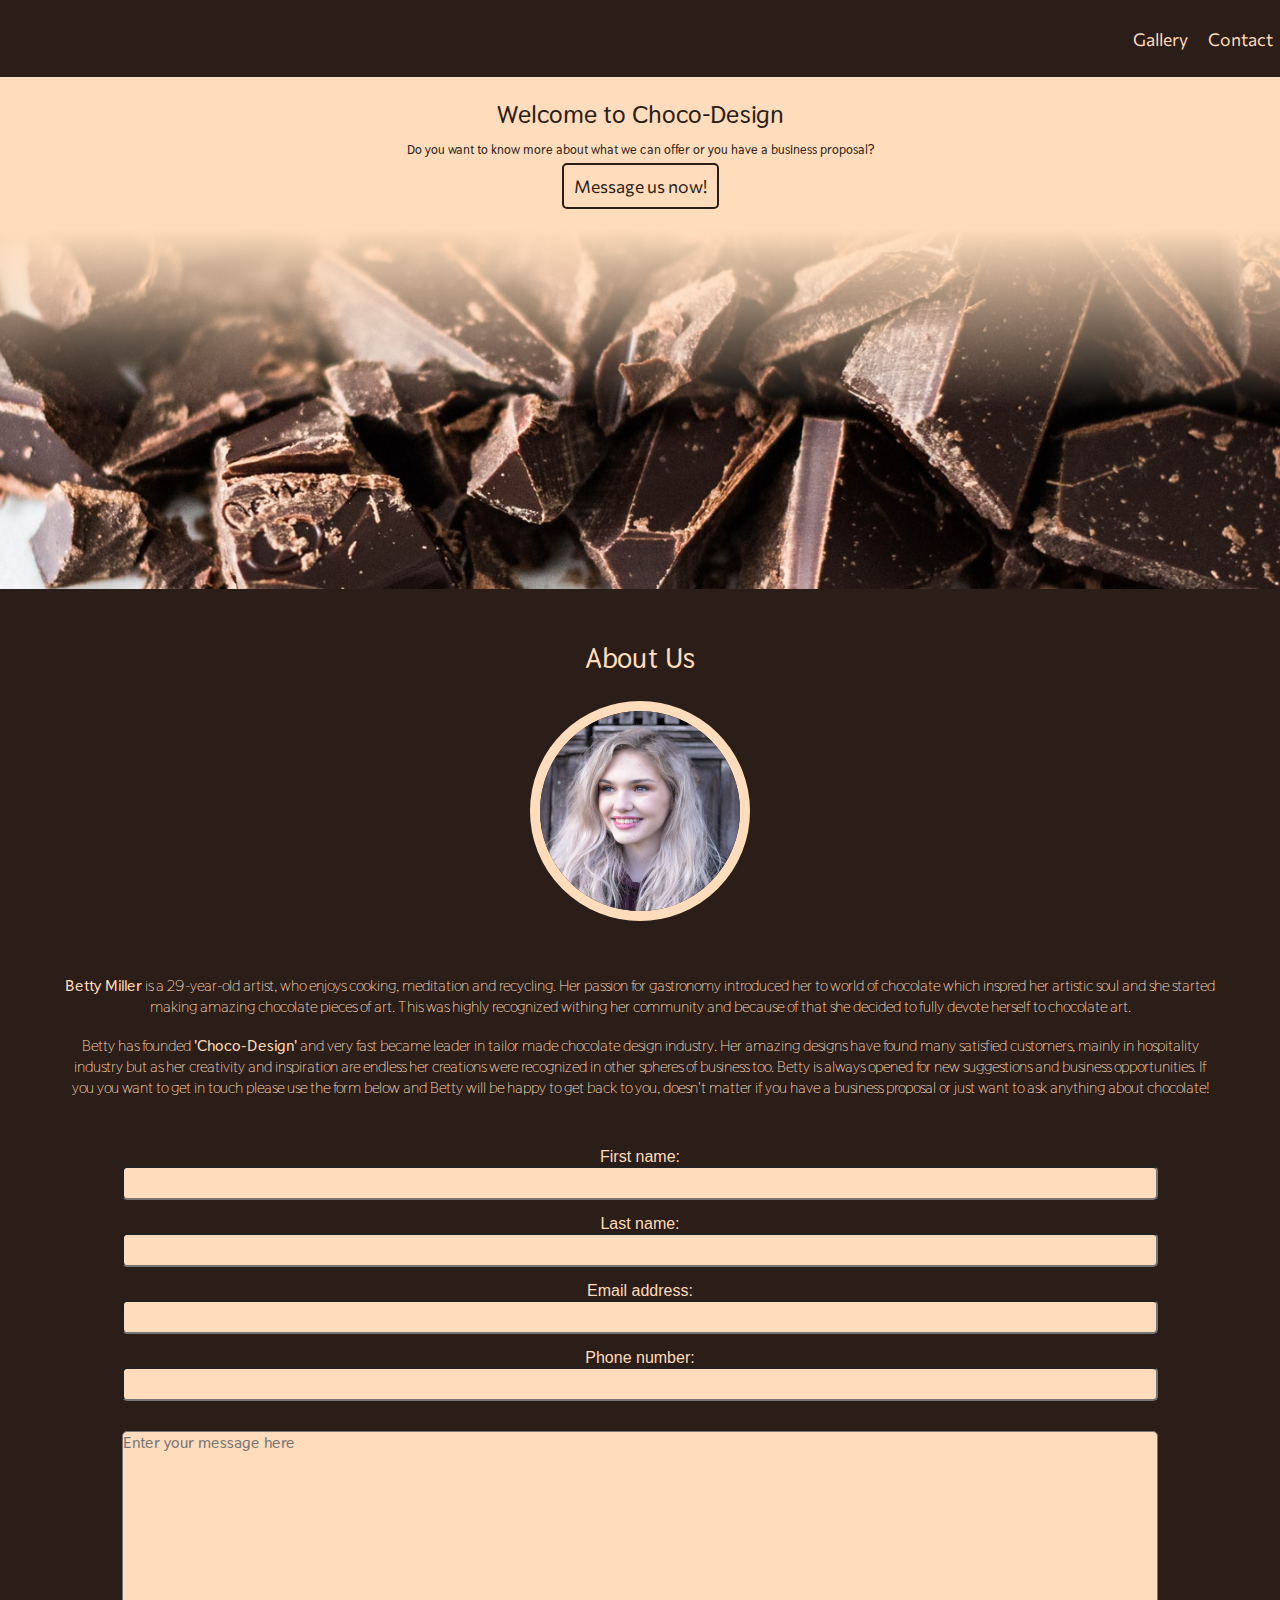
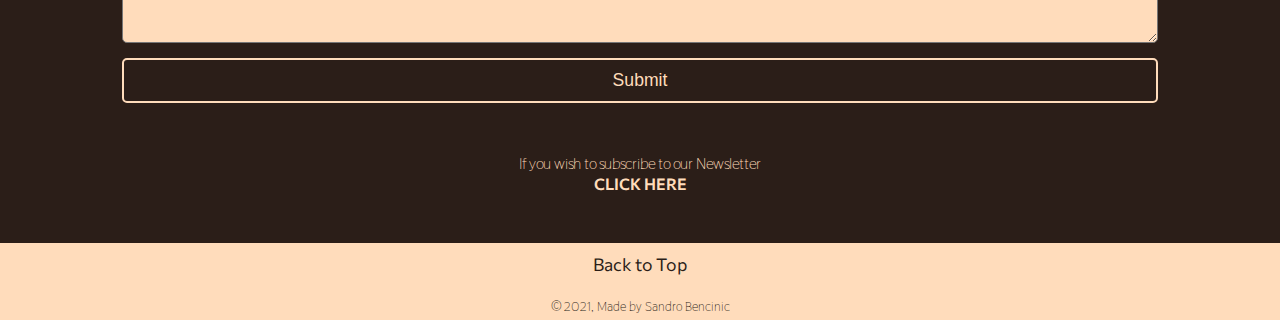
==== contact.html @ 4c030833 "fix some text content and wrong links" ====
<!DOCTYPE html>
<html lang="en">
<head>
  <meta charset="UTF-8">
  <meta name="viewport" content="width=device-width, initial-scale=1.0">
  <title>Choco-Design</title>
  <link rel="stylesheet" href="https://use.fontawesome.com/releases/v5.15.1/css/all.css" integrity="sha384-vp86vTRFVJgpjF9jiIGPEEqYqlDwgyBgEF109VFjmqGmIY/Y4HV4d3Gp2irVfcrp" crossorigin="anonymous">
  <link rel="stylesheet" href="assets/css/style.css">
</head>

<body>

  <navbar id="top">
    <a href="index.html" class="nav-logo"></a>
    <ul class="navbar-items">
      <li><a href="gallery.html">Gallery</a></li>
      <li><a href="contact.html">Contact</a></li>
    </ul>
  </navbar>

  <section class="banner">
    <div class="banner-title-wrapper">
      <div class="banner-title">
        <h1>Welcome to Choco-Design</h1>
        <p>Do you want to know more about what we can offer or you have a business proposal?</p>
        <!-- <p>Send us your enquiry now!</p> -->
        <a class="btn" href="contact.html#form1">Message us now!</a>
      </div>
    </div>
    <div class="banner-bg banner-bg-contact">
      <div class="banner-bg-gradient"></div>
      <div class="banner-bg-logo"></div>
    </div>
  </section>

  <section class="content">
    <h2>About Us</h2>
    <img class="profile-photo" src="assets/images/contact/betty.jpg" alt="betty miller profile photo">
    <article>
      <p><strong>Betty Miller</strong> is a 29-year-old artist, who enjoys cooking, meditation and recycling. Her passion for gastronomy introduced her to world of chocolate which inspred her artistic soul and she started making amazing chocolate pieces of art. This was highly recognized withing her community and because of that she decided to fully devote herself to chocolate art.</p>
      <br>
      <p>Betty has founded <strong>'Choco-Design'</strong> and very fast became leader in tailor made chocolate design industry. Her amazing designs have found many satisfied customers, mainly in hospitality industry but as her creativity and inspiration are endless her creations were recognized in other spheres of business too. Betty is always opened for new suggestions and business opportunities. If you you want to get in touch please use the form below and Betty will be happy to get back to you, doesn't matter if you have a business proposal or just want to ask anything about chocolate!</p>
    </article>

    <form class="form" action="#" method="POST" id="form1">
      <div class="form-input">
        <label for="fname">First name:</label>
        <input type="text" id="fname" name="fname">
        <label for="lname">Last name:</label>
        <input type="text" id="lname" name="lname">
        <label for="email">Email address:</label>
        <input type="text" id="email" name="email">
        <label for="phone">Phone number:</label>
        <input type="text" id="phone" name="phone">
        <textarea name="message" rows="10" cols="30" placeholder="Enter your message here"></textarea>
        <button class="btn" type="submit" form="form1" value="Submit">Submit</button>
      </div>
    </form>

    <p>If you wish to subscribe to our Newsletter</p>
    <a class="newsletter-link" href="#">CLICK HERE</a>
  </section>

  <footer>
    <a href="contact.html#top">Back to Top</a>
    <div>
      <a href="https://www.facebook.com/" target="_blank"><i class="fab fa-facebook-square"></i></a>
      <a href="https://www.instagram.com/" target="_blank"><i class="fab fa-instagram-square"></i></a>
      <a href="https://www.pinterest.com/" target="_blank"><i class="fab fa-pinterest-square"></i></a>
      <a href="https://www.youtube.com/" target="_blank"><i class="fab fa-youtube-square"></i></a>
      <a href="mailto: email@choco-design.com"><i class="fas fa-envelope-open"></i></a>
    </div>
    <p>© 2021, Made by Sandro Bencinic</p>
  </footer>
  
</body>
</html>
---- assets/css/style.css ----
@import url('https://fonts.googleapis.com/css2?family=Commissioner:wght@400;600&family=Euphoria+Script&family=Thasadith:wght@400;600;800&display=swap');

/* ##### GENERAL STYLES AND TYPOGRAPHY ##### */

* {
    margin: 0;
    padding: 0;
}

body {
  background-color: #2B1E18;
}

.btn {
  display: inline-block;
  background-color: #FFDCBB;
  color: #2B1E18;
  border: 2px solid #2B1E18;
  border-radius: 5px;
  padding: 10px;
  transition: 0.2s
}

.btn:hover {
  background-color: #2B1E18;
  color: #FFDCBB;
}

/* # Fonts # */

h1,
h2,
p {
  font-family: "Thasadith", sans-serif;
}

h1 {
  font-size: 1.6rem;
}

h2 {
  font-size: 1.8rem;
}

h3 {
  font-family: "Euphoria Script", sans-serif;
  font-size: 2rem;
}

a {
  font-family: "Commissioner", sans-serif;
  font-size: 1.1rem;
  text-decoration: none;
}

i {
  font-size: 1.6rem;
}


/* ##### NAVBAR ##### */

navbar {
  background-color: #2B1E18;
  color: #FFDCBB;
  display: flex;
  justify-content: space-between;
  align-items: center;
}

.nav-logo {
  background: url("../images/logo-transparent.gif") no-repeat center;
  background-size: cover;
  height: 67px;
  width: 111px;
  margin: 5px;
}

.navbar-items {
  display: flex;
}

.navbar-items li {
  list-style: none;
  text-align: center;
  width: 70px;
  margin: 0 5px;
}

.navbar-items a{
  color: #FFDCBB;
  transition: 0.2s;
}

.navbar-items a:hover {
  font-weight: bold;
}


/* ##### BANNER ##### */

/* # Banner title section # */

.banner {
  display: flex;
  flex-direction: column;
  background-color: #FFDCBB;
  color: #2B1E18;
  position: relative;
}

.banner-title-wrapper {
  display: flex; 
}

.banner-title {
  text-align: center;
  width: 90%;
  margin: auto;
  padding: 20px 0;
}

.banner-title p:last-of-type {
    margin: 10px 0 5px 0;
    font-size: 0.8rem;
    font-weight: 600;
}

/* # Banner image section # */

.banner-bg {
  background: no-repeat center;
  background-size: cover;
  height: 40vh;
  position: relative;
}

.banner-bg-index {
  background-image: url("../images/index/bg-banner-index.jpg");
}

.banner-bg-gallery {
  background-image: url("../images/gallery/bg-banner-gallery.jpg");
}

.banner-bg-contact {
  background-image: url("../images/contact/bg-banner-contact.jpg");
}

.banner-bg-gradient {
  background-image: linear-gradient(#FFDCBB, rgba(255, 220, 203, 0));
  height: 50%;
  width: 100%;
  position: absolute;
  top: 0;
}

.banner-bg-logo {
  background: url("../images/logo-transparent.gif") no-repeat center;
  background-size: cover;
  width: 208px;
  height: 120px;
  margin: auto;
  position: absolute;
  top: 0;
  left: 0;
  right: 0;
  bottom: 0;
}


/* ##### MAIN CONTENT ##### */

.content {
  background-color: #2B1E18;
  color: #FFDCBB;
  text-align: center;
  width: 90%;
  margin: 0 auto;
}

.content h2 {
  margin: 50px 0 25px 0;
}

.content .dot {
  margin-top: 50px;
}

.content-item {
  margin: 50px auto 0;
}

.content .content-item:last-of-type {
  margin-bottom: 50px;
}

.dot {
  background-color: #FFDCBB;
  height: 10px;
  width: 10px;
  border-radius: 50%;
  margin: auto;
}

hr {
  background: #ffdccb4d;
  border: 0;
  height: 1px;
  margin: 10px 0 10px 0; 
}

/* # gallery.html # */

.gallery-photo {
  width: 100%;
  height: 100%;
  margin: 10px auto;
}

.gallery-photo:last-of-type {
  margin-bottom: 50px;
}

.content h3 {
  margin-top: 50px;
}

/* # contact.html # */

.profile-photo {
  background: no-repeat center;
  background-size: cover;
  height: 200px;
  width: 200px;
  border: 10px solid #FFDCBB;
  border-radius: 50%;
  margin-bottom: 50px;
}

.form {
  width: 90%;
  margin: 50px auto;
}

.form input {
  height: 30px;
  margin-bottom: 15px;
  text-align: center;
}

.form label {
  font-family: "Commisioner", sans-serif;
}

.form textarea {
  margin: 15px 0;
}

.form input,
.form textarea {
  background-color: #FFDCBB;
  font-family: "Thasadith",sans-serif;
  font-size: 1rem;
  font-weight: 600;
  border-radius: 5px;
}

.form-input {
  display: flex;
  flex-direction: column;
}

.form .btn {
  background-color: #2B1E18;
  color: #FFDCBB;
  border-color: #FFDCBB;
  font-size: 1.1rem;
}

.form .btn:hover {
  background-color: #FFDCBB;
  color: #2B1E18;
}

.newsletter-link {
    color: #FFDCBB;
    font-size: 1rem;
    font-weight: 600;
    display: inline-block;
    margin-bottom: 50px;
}


/* ##### FOOTER ##### */

footer {
  background-color: #FFDCBB;
  color: #2B1E18;
  text-align: center;
  padding: 5px;
}

footer a {
  display: inline-block;
  color: #2B1E18;
  margin: 5px 0;
  transition: 0.2s;
}

footer a:hover {
  color: #978574;
}

footer p {
    font-size: 0.8rem;
}
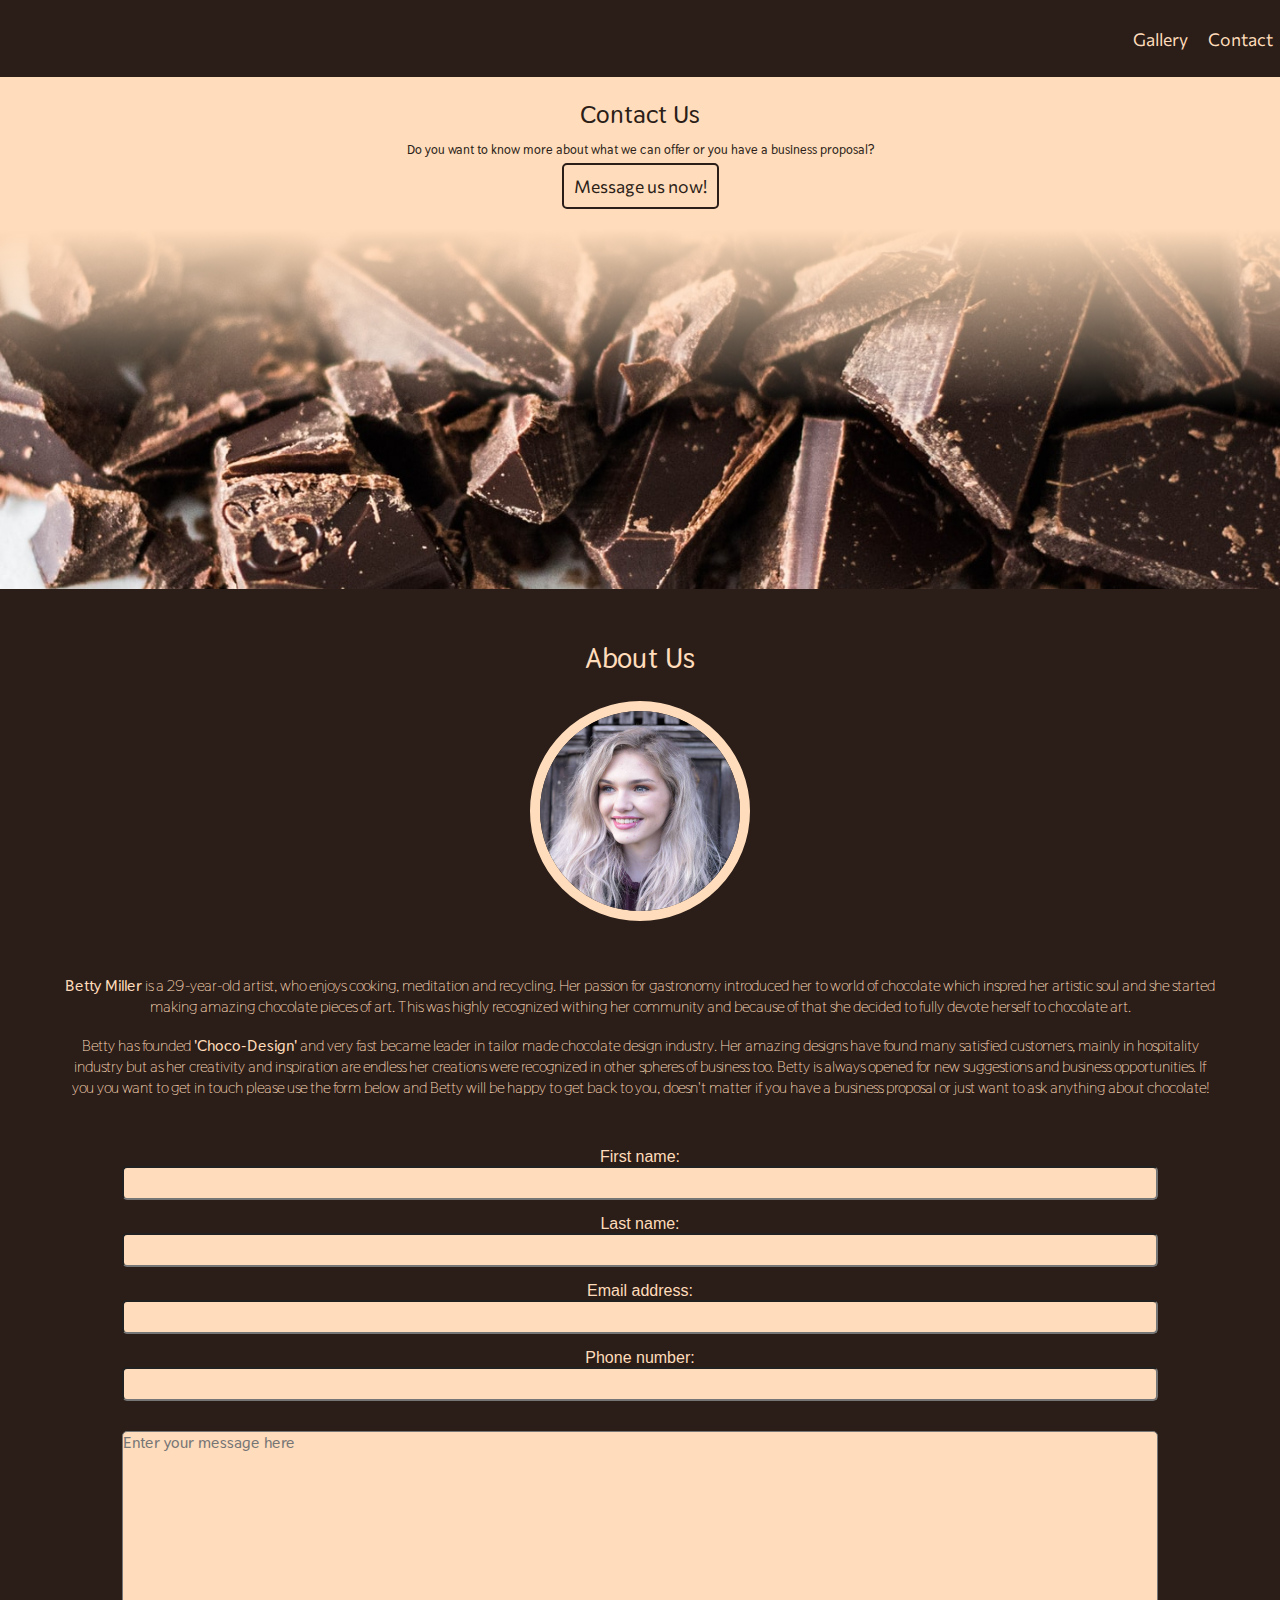
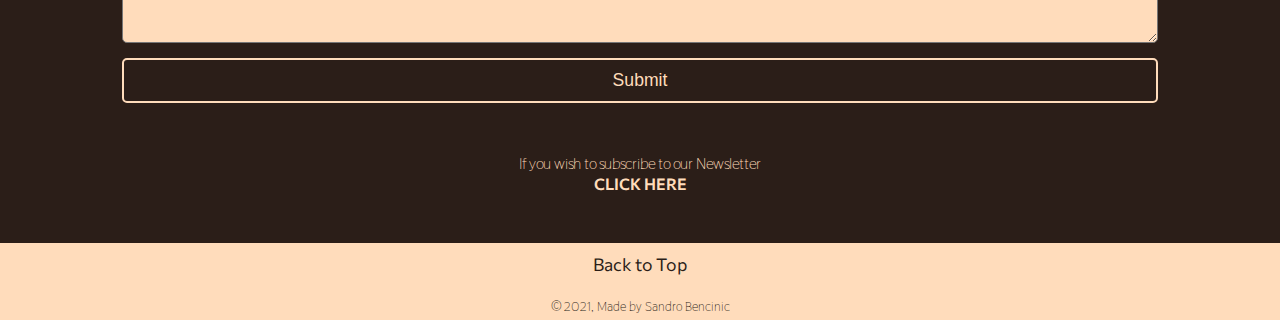
==== commit dd0a4ccf: "fix h1 content  on contact.html" ====
--- a/contact.html
+++ b/contact.html
@@ -21,7 +21,7 @@
   <section class="banner">
     <div class="banner-title-wrapper">
       <div class="banner-title">
-        <h1>Welcome to Choco-Design</h1>
+        <h1>Contact Us</h1>
         <p>Do you want to know more about what we can offer or you have a business proposal?</p>
         <!-- <p>Send us your enquiry now!</p> -->
         <a class="btn" href="contact.html#form1">Message us now!</a>
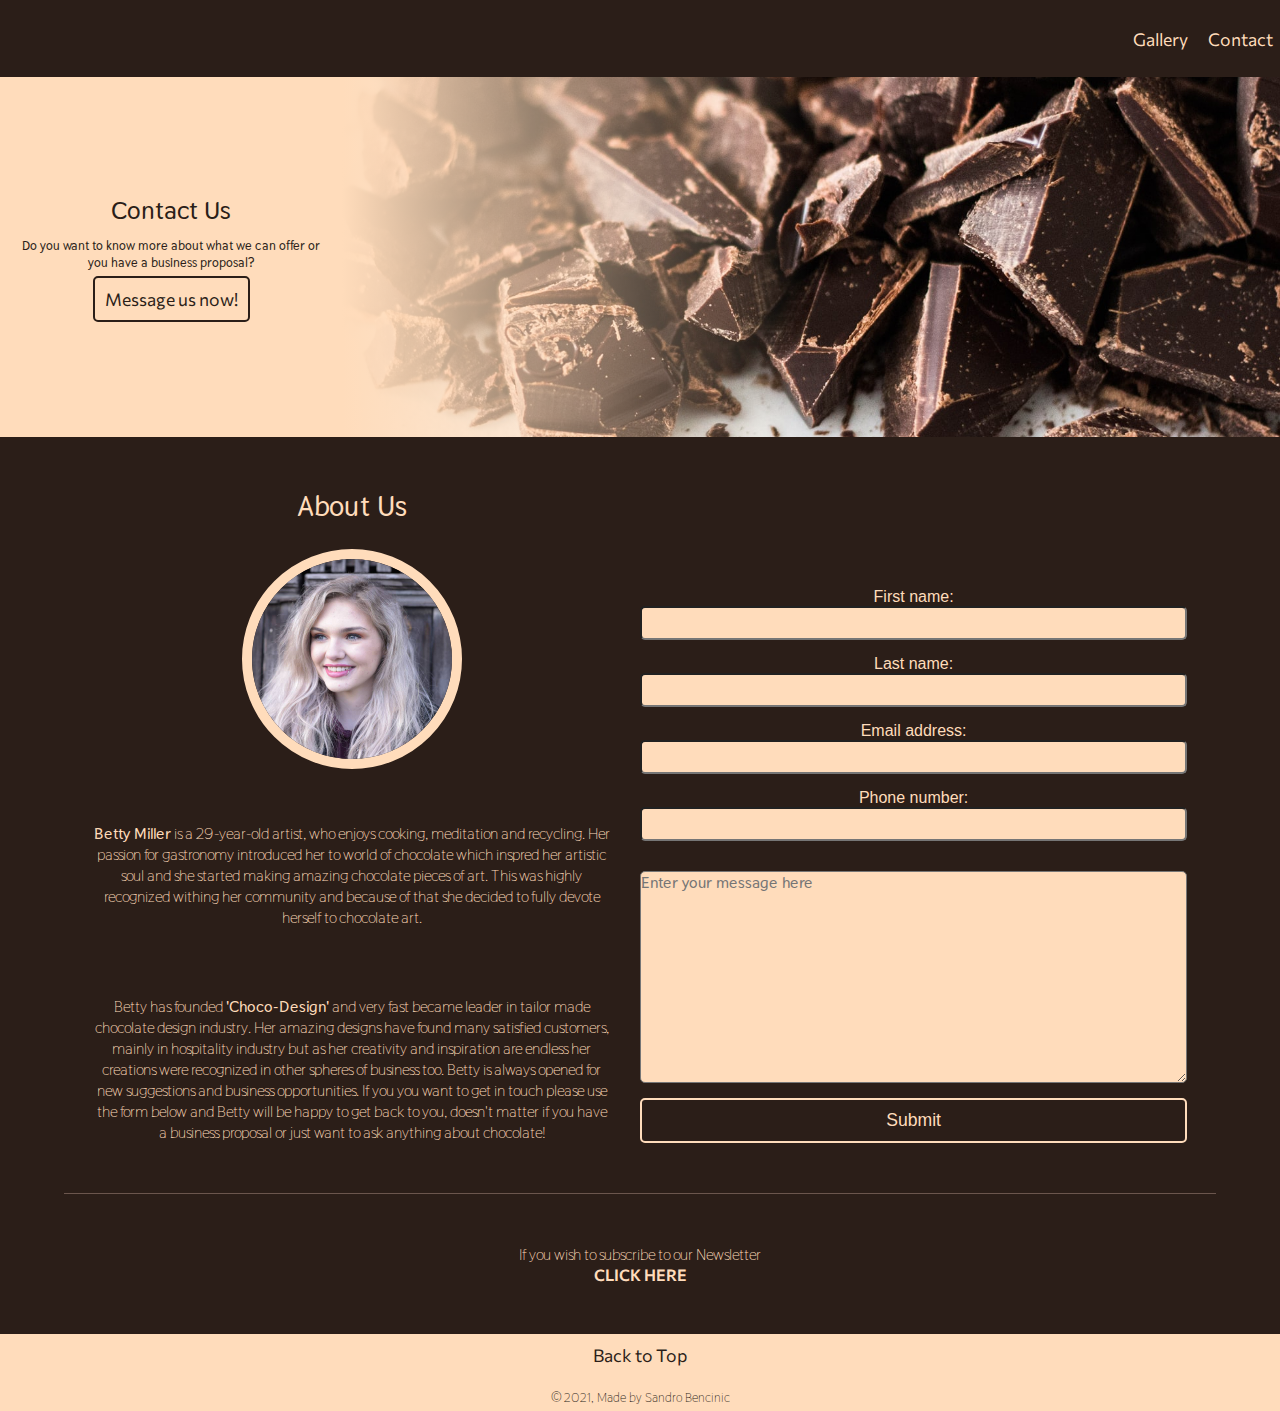
==== commit 8ea05f79: "fix layout in contact.html for desktop size" ====
--- a/contact.html
+++ b/contact.html
@@ -34,29 +34,34 @@
   </section>
 
   <section class="content">
-    <h2>About Us</h2>
-    <img class="profile-photo" src="assets/images/contact/betty.jpg" alt="betty miller profile photo">
-    <article>
-      <p><strong>Betty Miller</strong> is a 29-year-old artist, who enjoys cooking, meditation and recycling. Her passion for gastronomy introduced her to world of chocolate which inspred her artistic soul and she started making amazing chocolate pieces of art. This was highly recognized withing her community and because of that she decided to fully devote herself to chocolate art.</p>
-      <br>
-      <p>Betty has founded <strong>'Choco-Design'</strong> and very fast became leader in tailor made chocolate design industry. Her amazing designs have found many satisfied customers, mainly in hospitality industry but as her creativity and inspiration are endless her creations were recognized in other spheres of business too. Betty is always opened for new suggestions and business opportunities. If you you want to get in touch please use the form below and Betty will be happy to get back to you, doesn't matter if you have a business proposal or just want to ask anything about chocolate!</p>
-    </article>
-
-    <form class="form" action="#" method="POST" id="form1">
-      <div class="form-input">
-        <label for="fname">First name:</label>
-        <input type="text" id="fname" name="fname">
-        <label for="lname">Last name:</label>
-        <input type="text" id="lname" name="lname">
-        <label for="email">Email address:</label>
-        <input type="text" id="email" name="email">
-        <label for="phone">Phone number:</label>
-        <input type="text" id="phone" name="phone">
-        <textarea name="message" rows="10" cols="30" placeholder="Enter your message here"></textarea>
-        <button class="btn" type="submit" form="form1" value="Submit">Submit</button>
+    <div class="content-about">
+      <div class="about-info">  
+        <h2>About Us</h2>
+        <img class="profile-photo" src="assets/images/contact/betty.jpg" alt="betty miller profile photo">
+        <article>
+          <p><strong>Betty Miller</strong> is a 29-year-old artist, who enjoys cooking, meditation and recycling. Her passion for gastronomy introduced her to world of chocolate which inspred her artistic soul and she started making amazing chocolate pieces of art. This was highly recognized withing her community and because of that she decided to fully devote herself to chocolate art.</p>
+          <br>
+          <p>Betty has founded <strong>'Choco-Design'</strong> and very fast became leader in tailor made chocolate design industry. Her amazing designs have found many satisfied customers, mainly in hospitality industry but as her creativity and inspiration are endless her creations were recognized in other spheres of business too. Betty is always opened for new suggestions and business opportunities. If you you want to get in touch please use the form below and Betty will be happy to get back to you, doesn't matter if you have a business proposal or just want to ask anything about chocolate!</p>
+        </article>
       </div>
-    </form>
-
+      <div class="form-wrapper">
+        <form class="form" action="#" method="POST" id="form1">
+          <div class="form-input">
+            <label for="fname">First name:</label>
+            <input type="text" id="fname" name="fname">
+            <label for="lname">Last name:</label>
+            <input type="text" id="lname" name="lname">
+            <label for="email">Email address:</label>
+            <input type="text" id="email" name="email">
+            <label for="phone">Phone number:</label>
+            <input type="text" id="phone" name="phone">
+            <textarea name="message" rows="10" cols="30" placeholder="Enter your message here"></textarea>
+            <button class="btn" type="submit" form="form1" value="Submit">Submit</button>
+          </div>
+        </form>
+      </div>
+    </div>
+    <hr class="hr-contact">
     <p>If you wish to subscribe to our Newsletter</p>
     <a class="newsletter-link" href="#">CLICK HERE</a>
   </section>
--- a/assets/css/style.css
+++ b/assets/css/style.css
@@ -25,6 +25,7 @@
   background-color: #2B1E18;
   color: #FFDCBB;
 }
+
 
 /* # Fonts # */
 
@@ -212,10 +213,23 @@
 
 /* # gallery.html # */
 
+.gallery-thumb-wrapper {
+  display: none;
+}
+
 .gallery-photo {
   width: 100%;
   height: 100%;
   margin: 10px auto;
+}
+
+.gallery-photo:nth-of-type(3),
+.gallery-photo:nth-of-type(4),
+.gallery-photo:nth-of-type(7),
+.gallery-photo:nth-of-type(8),
+.gallery-photo:nth-of-type(11),
+.gallery-photo:nth-of-type(12) {
+  display: none;
 }
 
 .gallery-photo:last-of-type {
@@ -238,6 +252,11 @@
   margin-bottom: 50px;
 }
 
+.content article {
+  width: 90%;
+  margin: auto;
+}
+
 .form {
   width: 90%;
   margin: 50px auto;
@@ -281,6 +300,10 @@
 .form .btn:hover {
   background-color: #FFDCBB;
   color: #2B1E18;
+}
+
+.hr-contact {
+    display: none;
 }
 
 .newsletter-link {
@@ -313,5 +336,150 @@
 }
 
 footer p {
-    font-size: 0.8rem;
+  font-size: 0.8rem;
+}
+
+
+/* ##### MEDIA QUERIES ##### */
+
+/* ## Tablet ## */
+
+@media only screen and (min-width: 768px) {
+
+  .gallery-photo-wrapper {
+    display: flex;
+    flex-wrap: wrap;
+  }
+
+  .gallery-photo {
+    width: 48%;
+  }
+
+  .gallery-photo:nth-of-type(3),
+  .gallery-photo:nth-of-type(4),
+  .gallery-photo:nth-of-type(7),
+  .gallery-photo:nth-of-type(8),
+  .gallery-photo:nth-of-type(11),
+  .gallery-photo:nth-of-type(12) {
+    display: block;
+  }
+}
+
+
+/* ## Desktop ## */
+
+@media only screen and (min-width: 1200px) {
+
+/* general styles */
+
+  .banner {
+    flex-direction: row;
+  }
+
+  .banner-bg {
+    width: 100%;
+  }
+
+  .banner-bg-gradient {
+    background-image: linear-gradient(90deg, #FFDCBB, rgba(255, 220, 203, 0));
+    height: 100%;
+    width: 50%;
+    left: 0;
+  }
+
+/* index.html */
+
+  .content>p {
+    width: 50%;
+    margin: 0 auto;
+  }
+
+  .dot {
+    display: none;
+  }
+
+  .content-item-wrapper {
+    display: flex;
+  }
+
+  .content-item {
+    background-color: #FFDCBB;
+    color: #2B1E18;
+    position: relative;
+    margin: 50px auto;
+    width: 25vw;
+    height: 30vh;
+  }
+
+  .content-item h3 {
+    margin-top: 0;
+  }
+
+  .content-item * {
+    width: 90%;
+    margin: auto;
+  }
+
+  .content .fix-center {
+    height: fit-content;
+    position: absolute;
+    top: 0;
+    left: 0;
+    right: 0;
+    bottom: 0;
+  }
+
+/* gallery.html */
+
+  .gallery-thumb-wrapper {
+    display: flex;
+    justify-content: space-between;
+    width: 910px;
+    margin: 0 auto;
+  }
+
+  .gallery-thumb-bg {
+    background-color: #FFDCBB;
+    height: 240px;
+    width: 290px;
+    margin-top: 50px;
+  }
+
+  .gallery-thumb {
+    display: inline-block;
+    height: 200px;
+    margin-top: 20px;
+  }
+
+/* contact.html */
+
+  .content-about {
+    display: flex;
+  }
+
+  .about-info {
+    width: 50%;
+  }
+
+  .form-wrapper {
+    width: 50%; 
+    position: relative;
+  }
+
+  .form {
+    position: absolute;
+    bottom: 0;
+    margin: 0 auto;
+    width: 95%;
+}
+
+  .hr-contact {
+    display: block;
+    margin-top: 50px;
+}
+
+  .content p:last-of-type {
+    margin-top: 50px;  
+  }
+
 }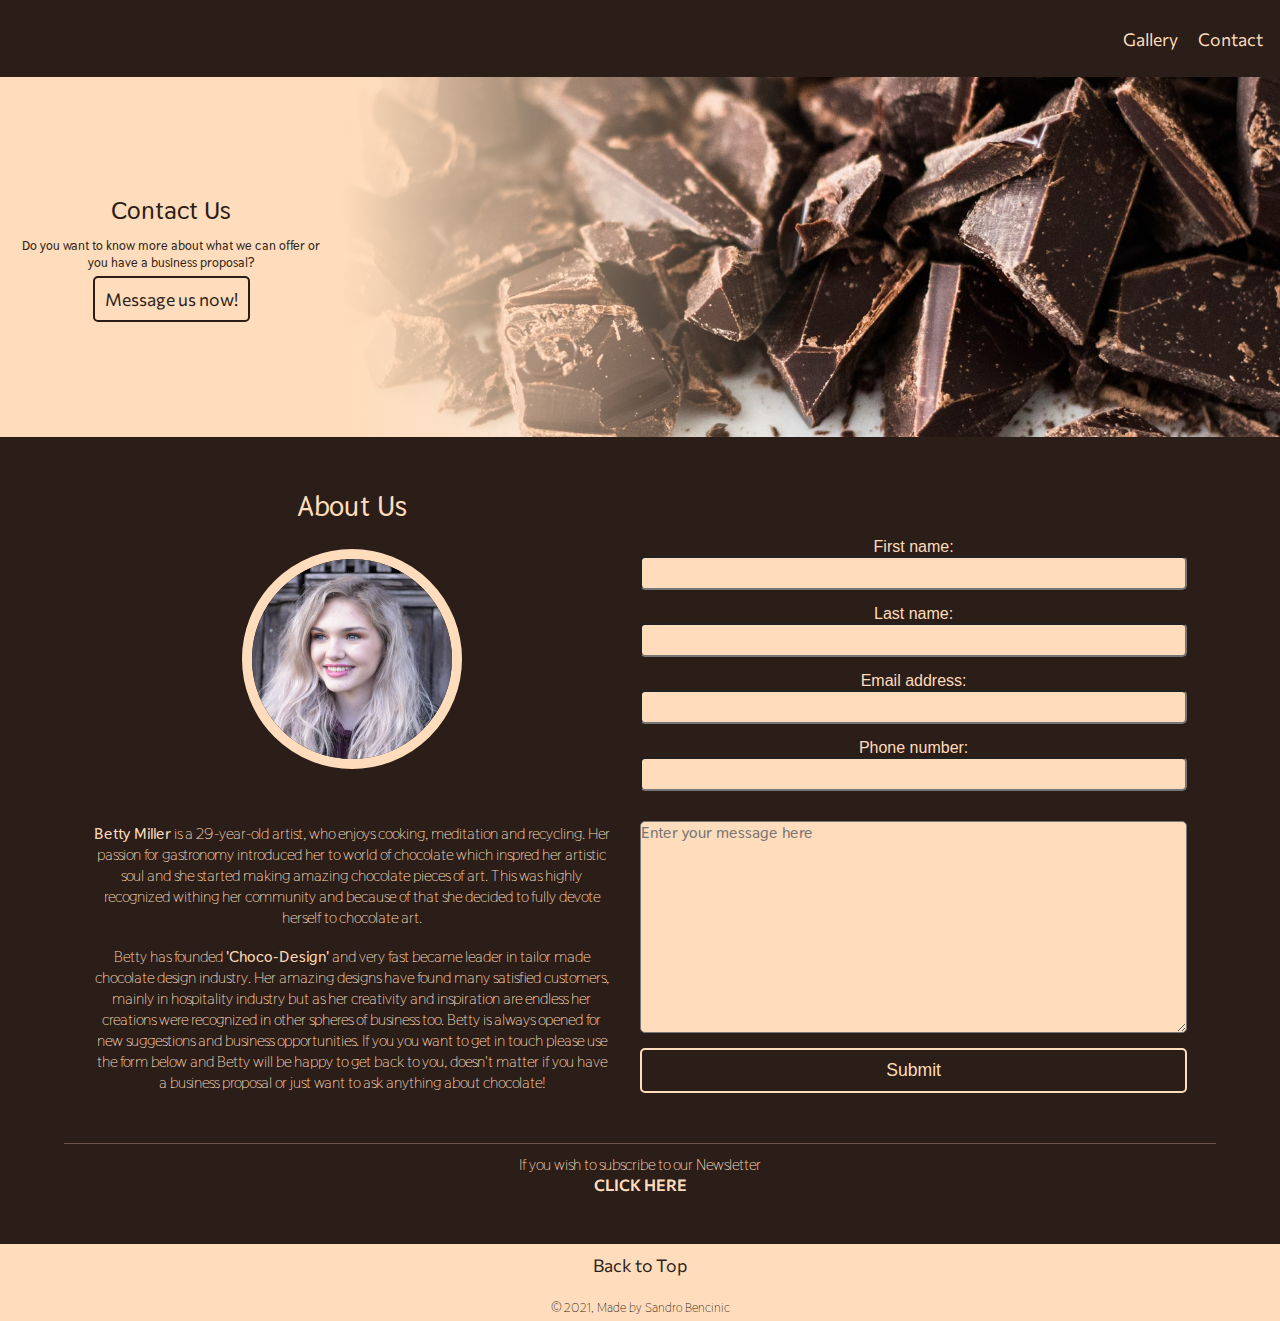
==== commit 89743f4d: "update links with title attribute for screen readers" ====
--- a/contact.html
+++ b/contact.html
@@ -1,82 +1,85 @@
 <!DOCTYPE html>
 <html lang="en">
 <head>
-  <meta charset="UTF-8">
-  <meta name="viewport" content="width=device-width, initial-scale=1.0">
-  <title>Choco-Design</title>
-  <link rel="stylesheet" href="https://use.fontawesome.com/releases/v5.15.1/css/all.css" integrity="sha384-vp86vTRFVJgpjF9jiIGPEEqYqlDwgyBgEF109VFjmqGmIY/Y4HV4d3Gp2irVfcrp" crossorigin="anonymous">
-  <link rel="stylesheet" href="assets/css/style.css">
+    <meta charset="UTF-8">
+    <meta name="viewport" content="width=device-width, initial-scale=1.0">
+    <title>Choco-Design</title>
+    <link rel="stylesheet" href="https://use.fontawesome.com/releases/v5.15.1/css/all.css" integrity="sha384-vp86vTRFVJgpjF9jiIGPEEqYqlDwgyBgEF109VFjmqGmIY/Y4HV4d3Gp2irVfcrp" crossorigin="anonymous">
+    <link rel="stylesheet" href="assets/css/style.css">
 </head>
 
 <body>
 
-  <navbar id="top">
-    <a href="index.html" class="nav-logo"></a>
-    <ul class="navbar-items">
-      <li><a href="gallery.html">Gallery</a></li>
-      <li><a href="contact.html">Contact</a></li>
-    </ul>
-  </navbar>
+    <!-- NAVBAR -->
+    <navbar id="top">
+        <a href="index.html" class="nav-logo" title="link to main page"></a>
+        <ul class="navbar-items">
+            <li><a href="gallery.html" title="link to gallery page">Gallery</a></li>
+            <li><a href="contact.html" title="link to contact page">Contact</a></li>
+        </ul>
+    </navbar>
 
-  <section class="banner">
-    <div class="banner-title-wrapper">
-      <div class="banner-title">
-        <h1>Contact Us</h1>
-        <p>Do you want to know more about what we can offer or you have a business proposal?</p>
-        <!-- <p>Send us your enquiry now!</p> -->
-        <a class="btn" href="contact.html#form1">Message us now!</a>
-      </div>
-    </div>
-    <div class="banner-bg banner-bg-contact">
-      <div class="banner-bg-gradient"></div>
-      <div class="banner-bg-logo"></div>
-    </div>
-  </section>
+    <!-- Banner Section -->
+    <section class="banner">
+        <div class="banner-title-wrapper">
+            <div class="banner-title">
+                <h1>Contact Us</h1>
+                <p>Do you want to know more about what we can offer or you have a business proposal?</p>
+                <a class="btn" href="contact.html#form1" title="link to contact form">Message us now!</a>
+            </div>
+        </div>
+        <div class="banner-bg banner-bg-contact">
+            <div class="banner-bg-gradient"></div>
+            <div class="banner-bg-logo fix-center"></div>
+        </div>
+    </section>
 
-  <section class="content">
-    <div class="content-about">
-      <div class="about-info">  
-        <h2>About Us</h2>
-        <img class="profile-photo" src="assets/images/contact/betty.jpg" alt="betty miller profile photo">
-        <article>
-          <p><strong>Betty Miller</strong> is a 29-year-old artist, who enjoys cooking, meditation and recycling. Her passion for gastronomy introduced her to world of chocolate which inspred her artistic soul and she started making amazing chocolate pieces of art. This was highly recognized withing her community and because of that she decided to fully devote herself to chocolate art.</p>
-          <br>
-          <p>Betty has founded <strong>'Choco-Design'</strong> and very fast became leader in tailor made chocolate design industry. Her amazing designs have found many satisfied customers, mainly in hospitality industry but as her creativity and inspiration are endless her creations were recognized in other spheres of business too. Betty is always opened for new suggestions and business opportunities. If you you want to get in touch please use the form below and Betty will be happy to get back to you, doesn't matter if you have a business proposal or just want to ask anything about chocolate!</p>
-        </article>
-      </div>
-      <div class="form-wrapper">
-        <form class="form" action="#" method="POST" id="form1">
-          <div class="form-input">
-            <label for="fname">First name:</label>
-            <input type="text" id="fname" name="fname">
-            <label for="lname">Last name:</label>
-            <input type="text" id="lname" name="lname">
-            <label for="email">Email address:</label>
-            <input type="text" id="email" name="email">
-            <label for="phone">Phone number:</label>
-            <input type="text" id="phone" name="phone">
-            <textarea name="message" rows="10" cols="30" placeholder="Enter your message here"></textarea>
-            <button class="btn" type="submit" form="form1" value="Submit">Submit</button>
-          </div>
-        </form>
-      </div>
-    </div>
-    <hr class="hr-contact">
-    <p>If you wish to subscribe to our Newsletter</p>
-    <a class="newsletter-link" href="#">CLICK HERE</a>
-  </section>
+    <!-- Content Section -->
+    <section class="content">
+        <div class="content-about">
+            <div class="about-info">  
+                <h2>About Us</h2>
+                <img class="profile-photo" src="assets/images/contact/betty.jpg" alt="betty miller profile photo">
+                <article>
+                    <p><strong>Betty Miller</strong> is a 29-year-old artist, who enjoys cooking, meditation and recycling. Her passion for gastronomy introduced her to world of chocolate which inspred her artistic soul and she started making amazing chocolate pieces of art. This was highly recognized withing her community and because of that she decided to fully devote herself to chocolate art.</p>
+                    <br>
+                    <p>Betty has founded <strong>'Choco-Design'</strong> and very fast became leader in tailor made chocolate design industry. Her amazing designs have found many satisfied customers, mainly in hospitality industry but as her creativity and inspiration are endless her creations were recognized in other spheres of business too. Betty is always opened for new suggestions and business opportunities. If you you want to get in touch please use the form below and Betty will be happy to get back to you, doesn't matter if you have a business proposal or just want to ask anything about chocolate!</p>
+                </article>
+            </div>
+            <div class="form-wrapper">
+                <form class="form" action="#" method="POST" id="form1">
+                    <div class="form-input">
+                        <label for="fname">First name:</label>
+                        <input type="text" id="fname" name="fname">
+                        <label for="lname">Last name:</label>
+                        <input type="text" id="lname" name="lname">
+                        <label for="email">Email address:</label>
+                        <input type="text" id="email" name="email">
+                        <label for="phone">Phone number:</label>
+                        <input type="text" id="phone" name="phone">
+                        <textarea name="message" rows="10" cols="30" placeholder="Enter your message here"></textarea>
+                        <button class="btn" type="submit" form="form1" value="Submit">Submit</button>
+                    </div>
+                </form>
+            </div>
+        </div>
+        <hr class="hr-contact">
+        <p>If you wish to subscribe to our Newsletter</p>
+        <a class="newsletter-link" href="#">CLICK HERE</a>
+    </section>
 
-  <footer>
-    <a href="contact.html#top">Back to Top</a>
-    <div>
-      <a href="https://www.facebook.com/" target="_blank"><i class="fab fa-facebook-square"></i></a>
-      <a href="https://www.instagram.com/" target="_blank"><i class="fab fa-instagram-square"></i></a>
-      <a href="https://www.pinterest.com/" target="_blank"><i class="fab fa-pinterest-square"></i></a>
-      <a href="https://www.youtube.com/" target="_blank"><i class="fab fa-youtube-square"></i></a>
-      <a href="mailto: email@choco-design.com"><i class="fas fa-envelope-open"></i></a>
-    </div>
-    <p>© 2021, Made by Sandro Bencinic</p>
-  </footer>
+    <!-- FOOTER -->
+    <footer>
+        <a href="index.html#top" title="link to top of this page">Back to Top</a>
+        <div>
+            <a href="https://www.facebook.com/" target="_blank" title="link to facebook page"><i class="fab fa-facebook-square"></i></a>
+            <a href="https://www.instagram.com/" target="_blank" title="link to instagram page"><i class="fab fa-instagram-square"></i></a>
+            <a href="https://www.pinterest.com/" target="_blank" title="link to pinterest page"><i class="fab fa-pinterest-square"></i></a>
+            <a href="https://www.youtube.com/" target="_blank" title="link to youtube page"><i class="fab fa-youtube-square"></i></a>
+            <a href="mailto: email@choco-design.com" title="send email"><i class="fas fa-envelope-open"></i></a>
+        </div>
+        <p>© 2021, Made by Sandro Bencinic</p>
+    </footer>
   
 </body>
 </html>--- a/assets/css/style.css
+++ b/assets/css/style.css
@@ -8,22 +8,30 @@
 }
 
 body {
-  background-color: #2B1E18;
+    background-color: #2B1E18;
 }
 
 .btn {
-  display: inline-block;
-  background-color: #FFDCBB;
-  color: #2B1E18;
-  border: 2px solid #2B1E18;
-  border-radius: 5px;
-  padding: 10px;
-  transition: 0.2s
+    display: inline-block;
+    background-color: #FFDCBB;
+    color: #2B1E18;
+    border: 2px solid #2B1E18;
+    border-radius: 5px;
+    padding: 10px;
+    transition: 0.2s
 }
 
 .btn:hover {
-  background-color: #2B1E18;
-  color: #FFDCBB;
+    background-color: #2B1E18;
+    color: #FFDCBB;
+}
+
+.fix-center {
+    position: absolute;
+    top: 0;
+    left: 0;
+    right: 0;
+    bottom: 0;
 }
 
 
@@ -32,69 +40,70 @@
 h1,
 h2,
 p {
-  font-family: "Thasadith", sans-serif;
+    font-family: "Thasadith", sans-serif;
 }
 
 h1 {
-  font-size: 1.6rem;
+    font-size: 1.6rem;
 }
 
 h2 {
-  font-size: 1.8rem;
+    font-size: 1.8rem;
 }
 
 h3 {
-  font-family: "Euphoria Script", sans-serif;
-  font-size: 2rem;
+    font-family: "Euphoria Script", sans-serif;
+    font-size: 2rem;
 }
 
 a {
-  font-family: "Commissioner", sans-serif;
-  font-size: 1.1rem;
-  text-decoration: none;
+    font-family: "Commissioner", sans-serif;
+    font-size: 1.1rem;
+    text-decoration: none;
 }
 
 i {
-  font-size: 1.6rem;
+    font-size: 1.6rem;
 }
 
 
 /* ##### NAVBAR ##### */
 
 navbar {
-  background-color: #2B1E18;
-  color: #FFDCBB;
-  display: flex;
-  justify-content: space-between;
-  align-items: center;
+    background-color: #2B1E18;
+    color: #FFDCBB;
+    display: flex;
+    justify-content: space-between;
+    align-items: center;
 }
 
 .nav-logo {
-  background: url("../images/logo-transparent.gif") no-repeat center;
-  background-size: cover;
-  height: 67px;
-  width: 111px;
-  margin: 5px;
+    background: url("../images/logo-transparent.gif") no-repeat center;
+    background-size: cover;
+    height: 67px;
+    width: 111px;
+    margin: 5px;
 }
 
 .navbar-items {
-  display: flex;
+    display: flex;
+    margin-right: 10px;
 }
 
 .navbar-items li {
-  list-style: none;
-  text-align: center;
-  width: 70px;
-  margin: 0 5px;
+    list-style: none;
+    text-align: center;
+    width: 70px;
+    margin: 0 5px;
 }
 
 .navbar-items a{
-  color: #FFDCBB;
-  transition: 0.2s;
+    color: #FFDCBB;
+    transition: 0.2s;
 }
 
 .navbar-items a:hover {
-  font-weight: bold;
+    font-weight: bold;
 }
 
 
@@ -103,22 +112,16 @@
 /* # Banner title section # */
 
 .banner {
-  display: flex;
-  flex-direction: column;
-  background-color: #FFDCBB;
-  color: #2B1E18;
-  position: relative;
-}
-
-.banner-title-wrapper {
-  display: flex; 
+    background-color: #FFDCBB;
+    color: #2B1E18;
+    position: relative;
 }
 
 .banner-title {
-  text-align: center;
-  width: 90%;
-  margin: auto;
-  padding: 20px 0;
+    text-align: center;
+    width: 90%;
+    margin: auto;
+    padding: 20px 0;
 }
 
 .banner-title p:last-of-type {
@@ -130,176 +133,179 @@
 /* # Banner image section # */
 
 .banner-bg {
-  background: no-repeat center;
-  background-size: cover;
-  height: 40vh;
-  position: relative;
+    background: no-repeat center;
+    background-size: cover;
+    height: 40vh;
+    position: relative;
 }
 
 .banner-bg-index {
-  background-image: url("../images/index/bg-banner-index.jpg");
+    background-image: url("../images/index/bg-banner-index.jpg");
 }
 
 .banner-bg-gallery {
-  background-image: url("../images/gallery/bg-banner-gallery.jpg");
+    background-image: url("../images/gallery/bg-banner-gallery.jpg");
 }
 
 .banner-bg-contact {
-  background-image: url("../images/contact/bg-banner-contact.jpg");
+    background-image: url("../images/contact/bg-banner-contact.jpg");
 }
 
 .banner-bg-gradient {
-  background-image: linear-gradient(#FFDCBB, rgba(255, 220, 203, 0));
-  height: 50%;
-  width: 100%;
-  position: absolute;
-  top: 0;
+    background-image: linear-gradient(#FFDCBB, rgba(255, 220, 203, 0));
+    height: 50%;
+    width: 100%;
+    position: absolute;
+    top: 0;
 }
 
 .banner-bg-logo {
-  background: url("../images/logo-transparent.gif") no-repeat center;
-  background-size: cover;
-  width: 208px;
-  height: 120px;
-  margin: auto;
-  position: absolute;
-  top: 0;
-  left: 0;
-  right: 0;
-  bottom: 0;
+    background: url("../images/logo-transparent.gif") no-repeat center;
+    background-size: cover;
+    width: 208px;
+    height: 120px;
+    margin: auto;
 }
 
 
 /* ##### MAIN CONTENT ##### */
 
 .content {
-  background-color: #2B1E18;
-  color: #FFDCBB;
-  text-align: center;
-  width: 90%;
-  margin: 0 auto;
+    background-color: #2B1E18;
+    color: #FFDCBB;
+    text-align: center;
+    width: 90%;
+    margin: 0 auto;
 }
 
 .content h2 {
-  margin: 50px 0 25px 0;
+    margin: 50px 0 25px 0;
 }
 
 .content .dot {
-  margin-top: 50px;
+    margin-top: 50px;
+}
+
+
+/* This disables the class in mobile and tablet view. In desktop view this is activated by switching to absolute. */
+.content-item .fix-center {
+    position: relative;
 }
 
 .content-item {
-  margin: 50px auto 0;
+    margin: 50px auto 0;
 }
 
 .content .content-item:last-of-type {
-  margin-bottom: 50px;
+    margin-bottom: 50px;
 }
 
 .dot {
-  background-color: #FFDCBB;
-  height: 10px;
-  width: 10px;
-  border-radius: 50%;
-  margin: auto;
+    background-color: #FFDCBB;
+    height: 10px;
+    width: 10px;
+    border-radius: 50%;
+    margin: auto;
 }
 
 hr {
-  background: #ffdccb4d;
-  border: 0;
-  height: 1px;
-  margin: 10px 0 10px 0; 
+    background: #ffdccb4d;
+    border: 0;
+    height: 1px;
+    margin: 10px 0 10px 0; 
 }
 
 /* # gallery.html # */
 
 .gallery-thumb-wrapper {
-  display: none;
+    display: none;
 }
 
 .gallery-photo {
-  width: 100%;
-  height: 100%;
-  margin: 10px auto;
-}
-
+    width: 100%;
+    height: 100%;
+    margin: 10px auto;
+}
+
+/* Disables last 2 photos in each section in mobile view */
 .gallery-photo:nth-of-type(3),
 .gallery-photo:nth-of-type(4),
 .gallery-photo:nth-of-type(7),
 .gallery-photo:nth-of-type(8),
 .gallery-photo:nth-of-type(11),
 .gallery-photo:nth-of-type(12) {
-  display: none;
-}
-
-.gallery-photo:last-of-type {
-  margin-bottom: 50px;
+    display: none;
+}
+
+/* Disables links to main gallery in mobile and tablet view */
+.gallery-menu-link {
+    display: none;
 }
 
 .content h3 {
-  margin-top: 50px;
+    margin-top: 50px;
 }
 
 /* # contact.html # */
 
 .profile-photo {
-  background: no-repeat center;
-  background-size: cover;
-  height: 200px;
-  width: 200px;
-  border: 10px solid #FFDCBB;
-  border-radius: 50%;
-  margin-bottom: 50px;
+    background: no-repeat center;
+    background-size: cover;
+    height: 200px;
+    width: 200px;
+    border: 10px solid #FFDCBB;
+    border-radius: 50%;
+    margin-bottom: 50px;
 }
 
 .content article {
-  width: 90%;
-  margin: auto;
+    width: 90%;
+    margin: auto;
 }
 
 .form {
-  width: 90%;
-  margin: 50px auto;
+    width: 90%;
+    margin: 50px auto;
 }
 
 .form input {
-  height: 30px;
-  margin-bottom: 15px;
-  text-align: center;
+    height: 30px;
+    margin-bottom: 15px;
+    text-align: center;
 }
 
 .form label {
-  font-family: "Commisioner", sans-serif;
+    font-family: "Commisioner", sans-serif;
 }
 
 .form textarea {
-  margin: 15px 0;
+    margin: 15px 0;
 }
 
 .form input,
 .form textarea {
-  background-color: #FFDCBB;
-  font-family: "Thasadith",sans-serif;
-  font-size: 1rem;
-  font-weight: 600;
-  border-radius: 5px;
+    background-color: #FFDCBB;
+    font-family: "Thasadith",sans-serif;
+    font-size: 1rem;
+    font-weight: 600;
+    border-radius: 5px;
 }
 
 .form-input {
-  display: flex;
-  flex-direction: column;
+    display: flex;
+    flex-direction: column;
 }
 
 .form .btn {
-  background-color: #2B1E18;
-  color: #FFDCBB;
-  border-color: #FFDCBB;
-  font-size: 1.1rem;
+    background-color: #2B1E18;
+    color: #FFDCBB;
+    border-color: #FFDCBB;
+    font-size: 1.1rem;
 }
 
 .form .btn:hover {
-  background-color: #FFDCBB;
-  color: #2B1E18;
+    background-color: #FFDCBB;
+    color: #2B1E18;
 }
 
 .hr-contact {
@@ -318,168 +324,213 @@
 /* ##### FOOTER ##### */
 
 footer {
-  background-color: #FFDCBB;
-  color: #2B1E18;
-  text-align: center;
-  padding: 5px;
-}
-
-footer a {
-  display: inline-block;
-  color: #2B1E18;
-  margin: 5px 0;
-  transition: 0.2s;
-}
-
-footer a:hover {
-  color: #978574;
-}
-
-footer p {
-  font-size: 0.8rem;
-}
-
-
-/* ##### MEDIA QUERIES ##### */
-
-/* ## Tablet ## */
-
-@media only screen and (min-width: 768px) {
-
-  .gallery-photo-wrapper {
-    display: flex;
-    flex-wrap: wrap;
-  }
-
-  .gallery-photo {
-    width: 48%;
-  }
-
-  .gallery-photo:nth-of-type(3),
-  .gallery-photo:nth-of-type(4),
-  .gallery-photo:nth-of-type(7),
-  .gallery-photo:nth-of-type(8),
-  .gallery-photo:nth-of-type(11),
-  .gallery-photo:nth-of-type(12) {
-    display: block;
-  }
-}
-
-
-/* ## Desktop ## */
-
-@media only screen and (min-width: 1200px) {
-
-/* general styles */
-
-  .banner {
-    flex-direction: row;
-  }
-
-  .banner-bg {
-    width: 100%;
-  }
-
-  .banner-bg-gradient {
-    background-image: linear-gradient(90deg, #FFDCBB, rgba(255, 220, 203, 0));
-    height: 100%;
-    width: 50%;
-    left: 0;
-  }
-
-/* index.html */
-
-  .content>p {
-    width: 50%;
-    margin: 0 auto;
-  }
-
-  .dot {
-    display: none;
-  }
-
-  .content-item-wrapper {
-    display: flex;
-  }
-
-  .content-item {
     background-color: #FFDCBB;
     color: #2B1E18;
-    position: relative;
-    margin: 50px auto;
-    width: 25vw;
-    height: 30vh;
-  }
-
-  .content-item h3 {
-    margin-top: 0;
-  }
-
-  .content-item * {
-    width: 90%;
-    margin: auto;
-  }
-
-  .content .fix-center {
-    height: fit-content;
-    position: absolute;
-    top: 0;
-    left: 0;
-    right: 0;
-    bottom: 0;
-  }
+    text-align: center;
+    padding: 5px;
+}
+
+footer a {
+    display: inline-block;
+    color: #2B1E18;
+    margin: 5px;
+    transition: 0.2s;
+}
+
+footer a:hover {
+    color: #978574;
+}
+
+footer p {
+    font-size: 0.8rem;
+}
+
+
+/* ##### MEDIA QUERIES ##### */
+
+/* ## Tablet ## */
+
+@media only screen and (min-width: 768px) {
+
+    .gallery-photo-wrapper {
+        display: flex;
+        flex-wrap: wrap;
+    }
+
+    .gallery-photo {
+        width: 48%;
+    }
+
+    .gallery-photo:nth-of-type(3),
+    .gallery-photo:nth-of-type(4),
+    .gallery-photo:nth-of-type(7),
+    .gallery-photo:nth-of-type(8),
+    .gallery-photo:nth-of-type(11),
+    .gallery-photo:nth-of-type(12) {
+        display: block;
+    }
+}
+
+
+/* ## Desktop ## */
+
+@media only screen and (min-width: 1200px) {
+
+/* general styles */
+
+    .banner {
+        display: flex;
+        flex-direction: row;
+    }
+
+    .banner-title-wrapper {
+        display: flex;
+    }
+
+    .banner-bg {
+        width: 100%;
+    }
+
+    .banner-bg-gradient {
+        background-image: linear-gradient(90deg, #FFDCBB, rgba(255, 220, 203, 0));
+        height: 100%;
+        width: 50%;
+        left: 0;
+    }
+
+    .banner-bg-logo {
+        width: 374px;
+        height: 216px;
+    }
+
+/* index.html */
+
+    .content>p {
+        width: 50%;
+        margin: 0 auto;
+    }
+
+    .dot {
+        display: none;
+    }
+
+    .content-item-wrapper {
+        display: flex;
+    }
+
+    .content-item {
+        background-color: #FFDCBB;
+        color: #2B1E18;
+        position: relative;
+        margin: 50px auto;
+        width: 25vw;
+        height: 35vh;
+    }
+
+    .content-item .fix-center {
+        position: absolute;
+        height: fit-content;
+        transition: 0.2s;
+    }
+
+    .content-item .fix-center:hover {
+        transform: scale(1.1);
+        font-weight: 800;
+    }
+
+    .content-item h3 {
+        margin-top: 0;
+    }
+
+    .content-item * {
+        width: 90%;
+        margin: auto;
+    }
+
+    .content .fix-center {
+        height: fit-content;
+    }
 
 /* gallery.html */
 
-  .gallery-thumb-wrapper {
-    display: flex;
-    justify-content: space-between;
-    width: 910px;
-    margin: 0 auto;
-  }
-
-  .gallery-thumb-bg {
-    background-color: #FFDCBB;
-    height: 240px;
-    width: 290px;
-    margin-top: 50px;
-  }
-
-  .gallery-thumb {
-    display: inline-block;
-    height: 200px;
-    margin-top: 20px;
-  }
+    .gallery-thumb-wrapper {
+        display: flex;
+        justify-content: space-between;
+        width: 910px;
+        margin: 0 auto;
+    }
+
+    .gallery-thumb-bg {
+        background-color: #FFDCBB;
+        height: 280px;
+        width: 290px;
+        margin-top: 50px;
+    }
+
+    .gallery-thumb {
+        display: inline-block;
+        height: 200px;
+        margin-top: 20px;
+        transition: 0.2s;
+    }
+
+    .gallery-thumb:hover {
+        transform: scale(1.05);
+    }
+
+    .gallery-thumb-title {
+        color: #2B1E18;
+        font-weight: 800;
+        margin-top: 16px;
+    }
+
+    .badge {
+        background-color: #2B1E18;
+        color: #FFDCBB;
+        font-size: 0.9rem;
+        font-weight: 800;
+        border-radius: 10%;
+        padding: 0 4px;
+    }
+
+    .gallery-menu-link {
+        display: block;
+    }
+
+    .gallery-menu-link:last-of-type {
+        margin-bottom: 50px;
+    }
+
+    .gallery-menu-link a {
+        color: #FFDCBB;
+        font-size: 0.6rem;
+    }
+
 
 /* contact.html */
 
-  .content-about {
-    display: flex;
-  }
-
-  .about-info {
-    width: 50%;
-  }
-
-  .form-wrapper {
-    width: 50%; 
-    position: relative;
-  }
-
-  .form {
-    position: absolute;
-    bottom: 0;
-    margin: 0 auto;
-    width: 95%;
-}
-
-  .hr-contact {
-    display: block;
-    margin-top: 50px;
-}
-
-  .content p:last-of-type {
-    margin-top: 50px;  
-  }
-
+    .content-about {
+        display: flex;
+    }
+
+    .about-info {
+        width: 50%;
+    }
+
+    .form-wrapper {
+        width: 50%; 
+        position: relative;
+    }
+
+    .form {
+        position: absolute;
+        bottom: 0;
+        margin: 0 auto;
+        width: 95%;
+    }
+
+    .hr-contact {
+        display: block;
+        margin-top: 50px;
+    }
 }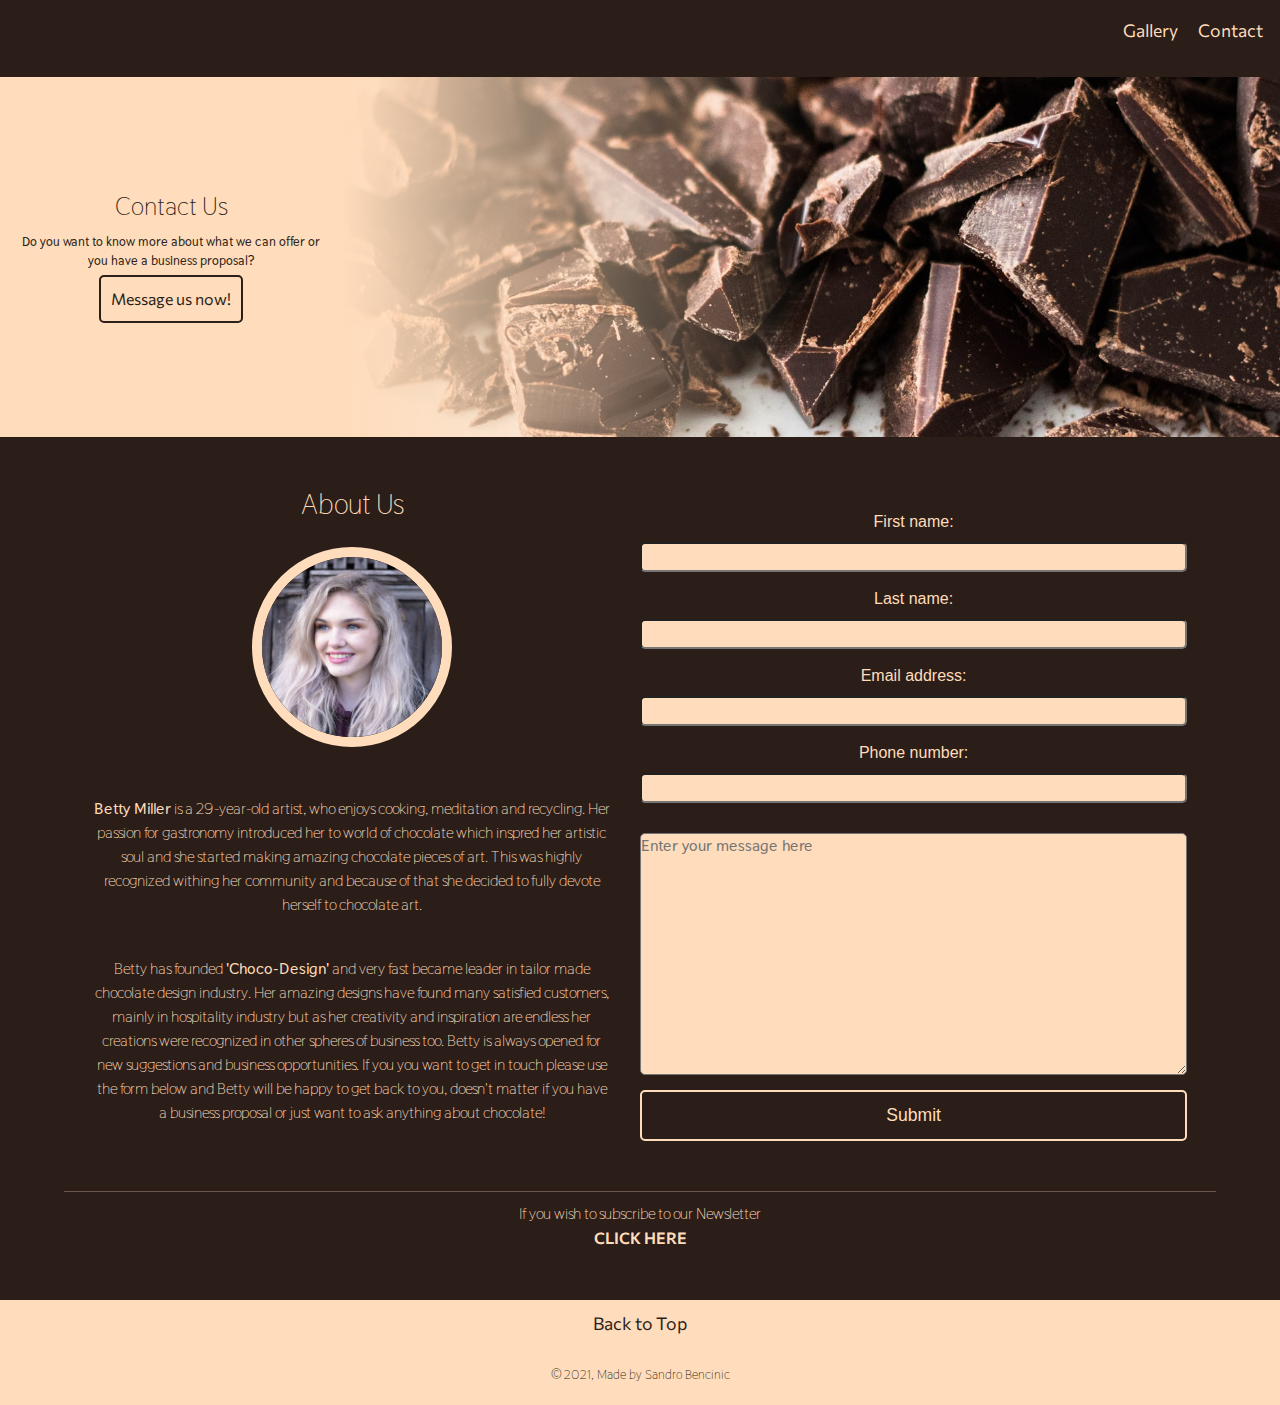
==== commit 7fb96196: "add modals on contact form and newsletter link" ====
--- a/contact.html
+++ b/contact.html
@@ -5,19 +5,20 @@
     <meta name="viewport" content="width=device-width, initial-scale=1.0">
     <title>Choco-Design</title>
     <link rel="stylesheet" href="https://use.fontawesome.com/releases/v5.15.1/css/all.css" integrity="sha384-vp86vTRFVJgpjF9jiIGPEEqYqlDwgyBgEF109VFjmqGmIY/Y4HV4d3Gp2irVfcrp" crossorigin="anonymous">
+    <link rel="stylesheet" href="https://stackpath.bootstrapcdn.com/bootstrap/4.3.1/css/bootstrap.min.css">
     <link rel="stylesheet" href="assets/css/style.css">
 </head>
 
 <body>
 
     <!-- NAVBAR -->
-    <navbar id="top">
+    <nav id="top">
         <a href="index.html" class="nav-logo" title="link to main page"></a>
         <ul class="navbar-items">
             <li><a href="gallery.html" title="link to gallery page">Gallery</a></li>
             <li><a href="contact.html" title="link to contact page">Contact</a></li>
         </ul>
-    </navbar>
+    </nav>
 
     <!-- Banner Section -->
     <section class="banner">
@@ -46,26 +47,28 @@
                     <p>Betty has founded <strong>'Choco-Design'</strong> and very fast became leader in tailor made chocolate design industry. Her amazing designs have found many satisfied customers, mainly in hospitality industry but as her creativity and inspiration are endless her creations were recognized in other spheres of business too. Betty is always opened for new suggestions and business opportunities. If you you want to get in touch please use the form below and Betty will be happy to get back to you, doesn't matter if you have a business proposal or just want to ask anything about chocolate!</p>
                 </article>
             </div>
+
             <div class="form-wrapper">
-                <form class="form" action="#" method="POST" id="form1">
+                <!-- Function to call modal is taken from bootstrap library / method = "dialog" is used for modal stay on screen after submitting -->
+                <form class="form" onsubmit="$('#modal3').modal('show')" method="dialog" >
                     <div class="form-input">
                         <label for="fname">First name:</label>
-                        <input type="text" id="fname" name="fname">
+                        <input type="text" id="fname" name="fname" required>
                         <label for="lname">Last name:</label>
-                        <input type="text" id="lname" name="lname">
-                        <label for="email">Email address:</label>
-                        <input type="text" id="email" name="email">
+                        <input type="text" id="lname" name="lname" required>
+                        <label for="email1">Email address:</label>
+                        <input type="text" id="email1" name="email" required>
                         <label for="phone">Phone number:</label>
-                        <input type="text" id="phone" name="phone">
-                        <textarea name="message" rows="10" cols="30" placeholder="Enter your message here"></textarea>
-                        <button class="btn" type="submit" form="form1" value="Submit">Submit</button>
+                        <input type="text" id="phone" name="phone" required>
+                        <textarea name="message" rows="10" cols="30" placeholder="Enter your message here" required></textarea>
+                        <button class="btn" type="submit">Submit</button>
                     </div>
                 </form>
             </div>
         </div>
         <hr class="hr-contact">
         <p>If you wish to subscribe to our Newsletter</p>
-        <a class="newsletter-link" href="#">CLICK HERE</a>
+        <a class="newsletter-link" href="#" data-toggle="modal" data-target="#modal">CLICK HERE</a>
     </section>
 
     <!-- FOOTER -->
@@ -76,10 +79,57 @@
             <a href="https://www.instagram.com/" target="_blank" title="link to instagram page"><i class="fab fa-instagram-square"></i></a>
             <a href="https://www.pinterest.com/" target="_blank" title="link to pinterest page"><i class="fab fa-pinterest-square"></i></a>
             <a href="https://www.youtube.com/" target="_blank" title="link to youtube page"><i class="fab fa-youtube-square"></i></a>
-            <a href="mailto: email@choco-design.com" title="send email"><i class="fas fa-envelope-open"></i></a>
+            <a href="mailto:email@choco-design.com" title="send email"><i class="fas fa-envelope-open"></i></a>
         </div>
         <p>© 2021, Made by Sandro Bencinic</p>
     </footer>
-  
+
+    <!-- Code for modals is taken from bootstrap library -->
+    <div id="modal" class="modal fade" data-backdrop="true">
+        <div class="modal-dialog modal-dialog-centered">
+            <div class="modal-content">
+                <div class="modal-header">
+                    <div class="modal-title">Please enter you email address to subscribe</div>
+                </div>
+                <div class="modal-body">
+                    <input type="text" id="email2" name="email" placeholder="Enter your email here">
+                </div>
+                <div class="modal-footer">
+                    <button type="button" class="btn btn-cxl" data-dismiss="modal">Cancel</button>
+                    <button type="button" class="btn btn-ok" data-dismiss="modal" data-toggle="modal" data-target="#modal2">Subscribe</button>
+                </div>
+            </div>
+        </div>
+    </div>
+
+    <div id="modal2" class="modal fade" data-backdrop="true">
+        <div class="modal-dialog modal-dialog-centered">
+            <div class="modal-content">
+                <div class="modal-body">
+                    <p>You have successfuly subscribed to newsletter!</p>
+                </div>
+                <div class="modal-footer">
+                    <button type="button" class="btn btn-ok" data-dismiss="modal">OK</button>
+                </div>
+            </div>
+        </div>
+    </div>
+
+    <div id="modal3" class="modal fade" data-backdrop="true">
+        <div class="modal-dialog modal-dialog-centered">
+            <div class="modal-content">
+                <div class="modal-body">
+                    <p>Your message was sent successfuly!</p>
+                </div>
+                <div class="modal-footer">
+                    <button type="button" class="btn btn-ok" data-dismiss="modal">OK</button>
+                </div>
+            </div>
+        </div>
+    </div>
+
+    <script src="https://cdnjs.cloudflare.com/ajax/libs/jquery/3.2.1/jquery.min.js"></script>
+    <script src="https://stackpath.bootstrapcdn.com/bootstrap/4.3.1/js/bootstrap.bundle.min.js"></script>
+
 </body>
 </html>--- a/assets/css/style.css
+++ b/assets/css/style.css
@@ -1,6 +1,13 @@
+/*
+* Prefixed by https://autoprefixer.github.io
+* PostCSS: v7.0.29,
+* Autoprefixer: v9.7.6
+* Browsers: last 4 version
+*/
+
 @import url('https://fonts.googleapis.com/css2?family=Commissioner:wght@400;600&family=Euphoria+Script&family=Thasadith:wght@400;600;800&display=swap');
 
-/* ##### GENERAL STYLES AND TYPOGRAPHY ##### */
+/* -------------------------------- ##### GENERAL STYLES AND TYPOGRAPHY ##### */
 
 * {
     margin: 0;
@@ -18,6 +25,8 @@
     border: 2px solid #2B1E18;
     border-radius: 5px;
     padding: 10px;
+    -webkit-transition: 0.2s;
+    -o-transition: 0.2s;
     transition: 0.2s
 }
 
@@ -34,6 +43,47 @@
     bottom: 0;
 }
 
+/* # Modals # */
+
+
+.modal-content {
+    background-color: #FFDCBB;
+    font-family: "Thasadith", sans-serif;
+    font-weight: 800;
+}
+
+.modal-body input,
+.modal-body input::placeholder,
+#email2 {
+    color: #FFDCBB;
+    font-weight: 600;
+}
+
+.modal-body p {
+    width: fit-content;
+    margin: 0 auto;
+}
+
+.modal-header,
+.modal-body,
+.modal-footer {
+    justify-content: center;
+    border: none;
+}
+
+#email2 {
+    background-color: #2B1E18;
+    display: block;
+    margin: auto;
+    width: 70%;
+}
+
+.btn-cxl,
+.btn-ok {
+    width: 150px;
+    font-weight: 600;
+}
+
 
 /* # Fonts # */
 
@@ -67,14 +117,20 @@
 }
 
 
-/* ##### NAVBAR ##### */
-
-navbar {
+/* -------------------------------- ##### NAVBAR ##### */
+
+nav {
     background-color: #2B1E18;
     color: #FFDCBB;
+    display: -webkit-box;
+    display: -ms-flexbox;
     display: flex;
-    justify-content: space-between;
-    align-items: center;
+    -webkit-box-pack: justify;
+        -ms-flex-pack: justify;
+            justify-content: space-between;
+    -webkit-box-align: center;
+        -ms-flex-align: center;
+            align-items: center;
 }
 
 .nav-logo {
@@ -86,6 +142,8 @@
 }
 
 .navbar-items {
+    display: -webkit-box;
+    display: -ms-flexbox;
     display: flex;
     margin-right: 10px;
 }
@@ -99,6 +157,8 @@
 
 .navbar-items a{
     color: #FFDCBB;
+    -webkit-transition: 0.2s;
+    -o-transition: 0.2s;
     transition: 0.2s;
 }
 
@@ -107,7 +167,7 @@
 }
 
 
-/* ##### BANNER ##### */
+/* -------------------------------- ##### BANNER ##### */
 
 /* # Banner title section # */
 
@@ -152,6 +212,8 @@
 }
 
 .banner-bg-gradient {
+    background-image: -webkit-gradient(linear, left top, left bottom, from(#FFDCBB), to(rgba(255, 220, 203, 0)));
+    background-image: -o-linear-gradient(#FFDCBB, rgba(255, 220, 203, 0));
     background-image: linear-gradient(#FFDCBB, rgba(255, 220, 203, 0));
     height: 50%;
     width: 100%;
@@ -168,7 +230,7 @@
 }
 
 
-/* ##### MAIN CONTENT ##### */
+/* -------------------------------- ##### MAIN CONTENT ##### */
 
 .content {
     background-color: #2B1E18;
@@ -292,8 +354,13 @@
 }
 
 .form-input {
+    display: -webkit-box;
+    display: -ms-flexbox;
     display: flex;
-    flex-direction: column;
+    -webkit-box-orient: vertical;
+    -webkit-box-direction: normal;
+        -ms-flex-direction: column;
+            flex-direction: column;
 }
 
 .form .btn {
@@ -321,7 +388,7 @@
 }
 
 
-/* ##### FOOTER ##### */
+/* -------------------------------- ##### FOOTER ##### */
 
 footer {
     background-color: #FFDCBB;
@@ -334,6 +401,8 @@
     display: inline-block;
     color: #2B1E18;
     margin: 5px;
+    -webkit-transition: 0.2s;
+    -o-transition: 0.2s;
     transition: 0.2s;
 }
 
@@ -346,15 +415,18 @@
 }
 
 
-/* ##### MEDIA QUERIES ##### */
-
-/* ## Tablet ## */
+/* -------------------------------- ##### MEDIA QUERIES ##### */
+
+/* ---------------- ## Tablet ## */
 
 @media only screen and (min-width: 768px) {
 
     .gallery-photo-wrapper {
+        display: -webkit-box;
+        display: -ms-flexbox;
         display: flex;
-        flex-wrap: wrap;
+        -ms-flex-wrap: wrap;
+            flex-wrap: wrap;
     }
 
     .gallery-photo {
@@ -369,21 +441,31 @@
     .gallery-photo:nth-of-type(12) {
         display: block;
     }
-}
-
-
-/* ## Desktop ## */
+
+    #email2 {
+        width: 310px;
+}
+
+
+/* ---------------- ## Desktop ## */
 
 @media only screen and (min-width: 1200px) {
 
 /* general styles */
 
     .banner {
+        display: -webkit-box;
+        display: -ms-flexbox;
         display: flex;
-        flex-direction: row;
+        -webkit-box-orient: horizontal;
+        -webkit-box-direction: normal;
+            -ms-flex-direction: row;
+                flex-direction: row;
     }
 
     .banner-title-wrapper {
+        display: -webkit-box;
+        display: -ms-flexbox;
         display: flex;
     }
 
@@ -392,6 +474,8 @@
     }
 
     .banner-bg-gradient {
+        background-image: -webkit-gradient(linear, left top, right top, from(#FFDCBB), to(rgba(255, 220, 203, 0)));
+        background-image: -o-linear-gradient(left, #FFDCBB, rgba(255, 220, 203, 0));
         background-image: linear-gradient(90deg, #FFDCBB, rgba(255, 220, 203, 0));
         height: 100%;
         width: 50%;
@@ -406,7 +490,7 @@
 /* index.html */
 
     .content>p {
-        width: 50%;
+        width: 35%;
         margin: 0 auto;
     }
 
@@ -415,6 +499,8 @@
     }
 
     .content-item-wrapper {
+        display: -webkit-box;
+        display: -ms-flexbox;
         display: flex;
     }
 
@@ -429,12 +515,18 @@
 
     .content-item .fix-center {
         position: absolute;
+        height: -webkit-fit-content;
+        height: -moz-fit-content;
         height: fit-content;
+        -webkit-transition: 0.2s;
+        -o-transition: 0.2s;
         transition: 0.2s;
     }
 
     .content-item .fix-center:hover {
-        transform: scale(1.1);
+        -webkit-transform: scale(1.1);
+            -ms-transform: scale(1.1);
+                transform: scale(1.1);
         font-weight: 800;
     }
 
@@ -447,15 +539,15 @@
         margin: auto;
     }
 
-    .content .fix-center {
-        height: fit-content;
-    }
-
 /* gallery.html */
 
     .gallery-thumb-wrapper {
+        display: -webkit-box;
+        display: -ms-flexbox;
         display: flex;
-        justify-content: space-between;
+        -webkit-box-pack: justify;
+            -ms-flex-pack: justify;
+                justify-content: space-between;
         width: 910px;
         margin: 0 auto;
     }
@@ -471,11 +563,15 @@
         display: inline-block;
         height: 200px;
         margin-top: 20px;
+        -webkit-transition: 0.2s;
+        -o-transition: 0.2s;
         transition: 0.2s;
     }
 
     .gallery-thumb:hover {
-        transform: scale(1.05);
+        -webkit-transform: scale(1.05);
+            -ms-transform: scale(1.05);
+                transform: scale(1.05);
     }
 
     .gallery-thumb-title {
@@ -510,6 +606,8 @@
 /* contact.html */
 
     .content-about {
+        display: -webkit-box;
+        display: -ms-flexbox;
         display: flex;
     }
 
@@ -533,4 +631,5 @@
         display: block;
         margin-top: 50px;
     }
-}+
+}}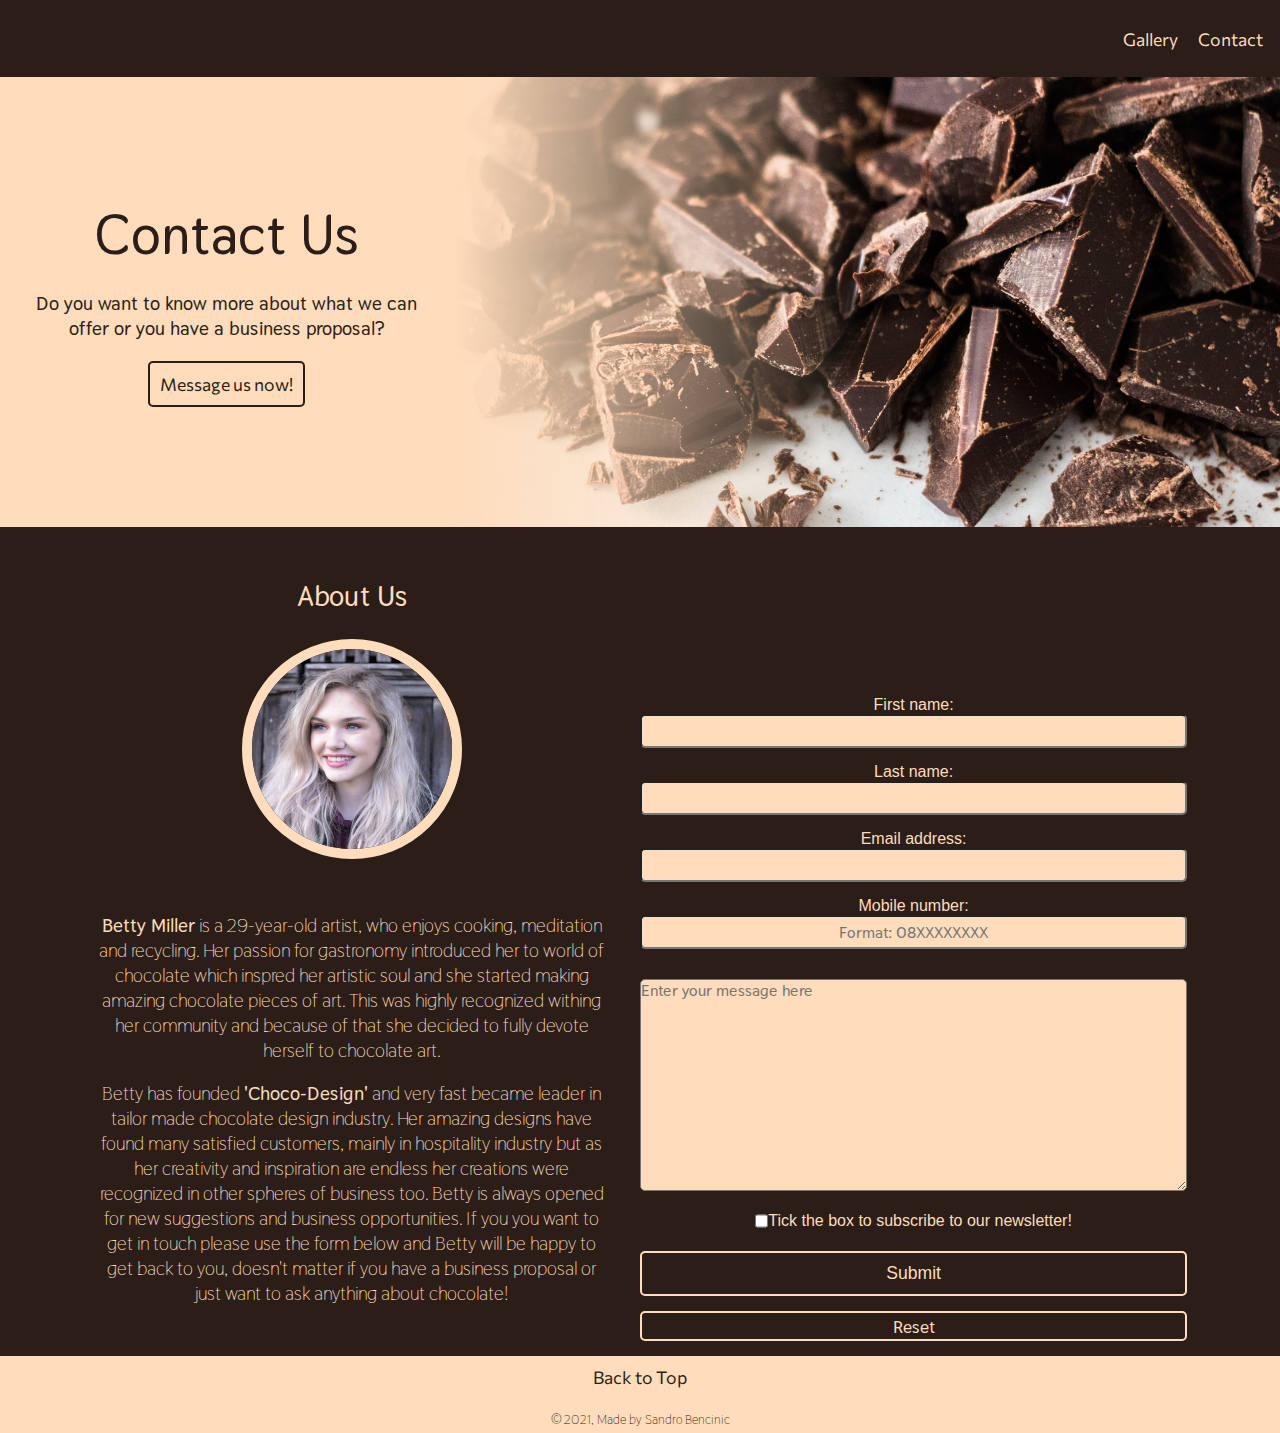
==== commit 1dba27a2: "applied autoprefixer and code beautifier on css/html" ====
--- a/contact.html
+++ b/contact.html
@@ -1,135 +1,120 @@
 <!DOCTYPE html>
 <html lang="en">
-<head>
-    <meta charset="UTF-8">
-    <meta name="viewport" content="width=device-width, initial-scale=1.0">
-    <title>Choco-Design</title>
-    <link rel="stylesheet" href="https://use.fontawesome.com/releases/v5.15.1/css/all.css" integrity="sha384-vp86vTRFVJgpjF9jiIGPEEqYqlDwgyBgEF109VFjmqGmIY/Y4HV4d3Gp2irVfcrp" crossorigin="anonymous">
-    <link rel="stylesheet" href="https://stackpath.bootstrapcdn.com/bootstrap/4.3.1/css/bootstrap.min.css">
-    <link rel="stylesheet" href="assets/css/style.css">
-</head>
-
-<body>
-
-    <!-- NAVBAR -->
-    <nav id="top">
-        <a href="index.html" class="nav-logo" title="link to main page"></a>
-        <ul class="navbar-items">
-            <li><a href="gallery.html" title="link to gallery page">Gallery</a></li>
-            <li><a href="contact.html" title="link to contact page">Contact</a></li>
-        </ul>
-    </nav>
-
-    <!-- Banner Section -->
-    <section class="banner">
-        <div class="banner-title-wrapper">
-            <div class="banner-title">
-                <h1>Contact Us</h1>
-                <p>Do you want to know more about what we can offer or you have a business proposal?</p>
-                <a class="btn" href="contact.html#form1" title="link to contact form">Message us now!</a>
-            </div>
-        </div>
-        <div class="banner-bg banner-bg-contact">
-            <div class="banner-bg-gradient"></div>
-            <div class="banner-bg-logo fix-center"></div>
-        </div>
-    </section>
-
-    <!-- Content Section -->
-    <section class="content">
-        <div class="content-about">
-            <div class="about-info">  
-                <h2>About Us</h2>
-                <img class="profile-photo" src="assets/images/contact/betty.jpg" alt="betty miller profile photo">
-                <article>
-                    <p><strong>Betty Miller</strong> is a 29-year-old artist, who enjoys cooking, meditation and recycling. Her passion for gastronomy introduced her to world of chocolate which inspred her artistic soul and she started making amazing chocolate pieces of art. This was highly recognized withing her community and because of that she decided to fully devote herself to chocolate art.</p>
-                    <br>
-                    <p>Betty has founded <strong>'Choco-Design'</strong> and very fast became leader in tailor made chocolate design industry. Her amazing designs have found many satisfied customers, mainly in hospitality industry but as her creativity and inspiration are endless her creations were recognized in other spheres of business too. Betty is always opened for new suggestions and business opportunities. If you you want to get in touch please use the form below and Betty will be happy to get back to you, doesn't matter if you have a business proposal or just want to ask anything about chocolate!</p>
-                </article>
-            </div>
-
-            <div class="form-wrapper">
-                <!-- Function to call modal is taken from bootstrap library / method = "dialog" is used for modal stay on screen after submitting -->
-                <form class="form" onsubmit="$('#modal3').modal('show')" method="dialog" >
-                    <div class="form-input">
-                        <label for="fname">First name:</label>
-                        <input type="text" id="fname" name="fname" required>
-                        <label for="lname">Last name:</label>
-                        <input type="text" id="lname" name="lname" required>
-                        <label for="email1">Email address:</label>
-                        <input type="text" id="email1" name="email" required>
-                        <label for="phone">Phone number:</label>
-                        <input type="text" id="phone" name="phone" required>
-                        <textarea name="message" rows="10" cols="30" placeholder="Enter your message here" required></textarea>
-                        <button class="btn" type="submit">Submit</button>
-                    </div>
-                </form>
-            </div>
-        </div>
-        <hr class="hr-contact">
-        <p>If you wish to subscribe to our Newsletter</p>
-        <a class="newsletter-link" href="#" data-toggle="modal" data-target="#modal">CLICK HERE</a>
-    </section>
-
-    <!-- FOOTER -->
-    <footer>
-        <a href="index.html#top" title="link to top of this page">Back to Top</a>
-        <div>
-            <a href="https://www.facebook.com/" target="_blank" title="link to facebook page"><i class="fab fa-facebook-square"></i></a>
-            <a href="https://www.instagram.com/" target="_blank" title="link to instagram page"><i class="fab fa-instagram-square"></i></a>
-            <a href="https://www.pinterest.com/" target="_blank" title="link to pinterest page"><i class="fab fa-pinterest-square"></i></a>
-            <a href="https://www.youtube.com/" target="_blank" title="link to youtube page"><i class="fab fa-youtube-square"></i></a>
-            <a href="mailto:email@choco-design.com" title="send email"><i class="fas fa-envelope-open"></i></a>
-        </div>
-        <p>© 2021, Made by Sandro Bencinic</p>
-    </footer>
-
-    <!-- Code for modals is taken from bootstrap library -->
-    <div id="modal" class="modal fade" data-backdrop="true">
-        <div class="modal-dialog modal-dialog-centered">
-            <div class="modal-content">
-                <div class="modal-header">
-                    <div class="modal-title">Please enter you email address to subscribe</div>
-                </div>
-                <div class="modal-body">
-                    <input type="text" id="email2" name="email" placeholder="Enter your email here">
-                </div>
-                <div class="modal-footer">
-                    <button type="button" class="btn btn-cxl" data-dismiss="modal">Cancel</button>
-                    <button type="button" class="btn btn-ok" data-dismiss="modal" data-toggle="modal" data-target="#modal2">Subscribe</button>
+    <head>
+        <meta charset="UTF-8">
+        <meta name="viewport" content="width=device-width, initial-scale=1.0">
+        <title>Choco-Design</title>
+        <link rel="stylesheet" href="https://use.fontawesome.com/releases/v5.15.1/css/all.css" integrity="sha384-vp86vTRFVJgpjF9jiIGPEEqYqlDwgyBgEF109VFjmqGmIY/Y4HV4d3Gp2irVfcrp"
+        crossorigin="anonymous">
+        <link rel="stylesheet" href="assets/css/style.css">
+    </head>
+    <body>
+        <!-- NAVBAR -->
+        <nav id="top">
+            <a href="index.html" class="nav-logo" title="link to main page"></a>
+            <ul class="navbar-items">
+                <li>
+                    <a href="gallery.html" title="link to gallery page">Gallery</a>
+                </li>
+                <li>
+                    <a href="contact.html" title="link to contact page">Contact</a>
+                </li>
+            </ul>
+        </nav>
+        <!-- Banner Section -->
+        <section class="banner">
+            <div class="banner-title-wrapper">
+                <div class="banner-title">
+                    <h1>Contact Us</h1>
+                    <p>Do you want to know more about what we can offer or you have
+                        a business proposal?
+                    </p>
+                    <a class="btn" href="contact.html#form1"
+                        title="link to contact form">Message us now!
+                    </a>
                 </div>
             </div>
-        </div>
-    </div>
-
-    <div id="modal2" class="modal fade" data-backdrop="true">
-        <div class="modal-dialog modal-dialog-centered">
-            <div class="modal-content">
-                <div class="modal-body">
-                    <p>You have successfuly subscribed to newsletter!</p>
+            <div class="banner-bg banner-bg-contact">
+                <div class="banner-bg-gradient"></div>
+                <div class="banner-bg-logo fix-center"></div>
+            </div>
+        </section>
+        <!-- Content Section -->
+        <section class="content">
+            <div class="content-about">
+                <div class="about-info">
+                    <h2>About Us</h2>
+                    <img class="profile-photo" src="assets/images/contact/betty.jpg"
+                        alt="betty miller profile photo">
+                    <article>
+                        <p><strong>Betty Miller</strong> is a 29-year-old artist, who
+                            enjoys cooking, meditation and recycling. Her passion for
+                            gastronomy introduced her to world of chocolate which inspred
+                            her artistic soul and she started making amazing chocolate
+                            pieces of art. This was highly recognized withing her community
+                            and because of that she decided to fully devote herself to
+                            chocolate art.
+                        </p>
+                        <br>
+                        <p>Betty has founded <strong>'Choco-Design'</strong> and very fast
+                            became leader in tailor made chocolate design industry. Her amazing
+                            designs have found many satisfied customers, mainly in hospitality
+                            industry but as her creativity and inspiration are endless her
+                            creations were recognized in other spheres of business too. Betty is
+                            always opened for new suggestions and business opportunities. If you
+                            you want to get in touch please use the form below and Betty will be
+                            happy to get back to you, doesn't matter if you have a business
+                            proposal or just want to ask anything about chocolate!
+                        </p>
+                    </article>
                 </div>
-                <div class="modal-footer">
-                    <button type="button" class="btn btn-ok" data-dismiss="modal">OK</button>
+                <div class="form-wrapper">
+                    <form class="form" action="https://formdump.codeinstitute.net/"
+                        method="post" target="_blank" name="contact form">
+                        <div class="form-input">
+                            <label for="fname">First name:</label>
+                            <input type="text" id="fname" name="fname" required>
+                            <label for="lname">Last name:</label>
+                            <input type="text" id="lname" name="lname" required>
+                            <label for="email1">Email address:</label>
+                            <input type="email" id="email1" name="email" required>
+                            <label for="mobile">Mobile number:</label>
+                            <input type="tel" id="mobile" name="mobile" pattern="[0-9]{10}"
+                                placeholder="Format: 08XXXXXXXX" required>
+                            <textarea name="message" rows="10" cols="30"
+                                placeholder="Enter your message here" required></textarea>
+                            <div class="newsletter">
+                                <input type="checkbox" id="newsletter" name="newsletter" value="yes">
+                                <label for="newsletter">Tick the box to subscribe to our newsletter!</label>
+                            </div>
+                            <button class="btn" type="submit">Submit</button>
+                            <input type="reset" class="btn">
+                        </div>
+                    </form>
                 </div>
             </div>
-        </div>
-    </div>
-
-    <div id="modal3" class="modal fade" data-backdrop="true">
-        <div class="modal-dialog modal-dialog-centered">
-            <div class="modal-content">
-                <div class="modal-body">
-                    <p>Your message was sent successfuly!</p>
-                </div>
-                <div class="modal-footer">
-                    <button type="button" class="btn btn-ok" data-dismiss="modal">OK</button>
-                </div>
+        </section>
+        <!-- FOOTER -->
+        <footer>
+            <a href="gallery.html#top" title="link to top of this page">Back to Top</a>
+            <div>
+                <a href="https://www.facebook.com/" target="_blank" title="link to facebook page">
+                    <i class="fab fa-facebook-square"></i>
+                </a>
+                <a href="https://www.instagram.com/" target="_blank" title="link to instagram page">
+                    <i class="fab fa-instagram-square"></i>
+                </a>
+                <a href="https://www.pinterest.com/" target="_blank" title="link to pinterest page">
+                    <i class="fab fa-pinterest-square"></i>
+                </a>
+                <a href="https://www.youtube.com/" target="_blank" title="link to youtube page">
+                    <i class="fab fa-youtube-square"></i>
+                </a>
+                <a href="mailto:email@choco-design.com" title="send email">
+                    <i class="fas fa-envelope-open"></i>
+                </a>
             </div>
-        </div>
-    </div>
-
-    <script src="https://cdnjs.cloudflare.com/ajax/libs/jquery/3.2.1/jquery.min.js"></script>
-    <script src="https://stackpath.bootstrapcdn.com/bootstrap/4.3.1/js/bootstrap.bundle.min.js"></script>
-
-</body>
+            <p>© 2021, Made by Sandro Bencinic</p>
+        </footer>
+    </body>
 </html>--- a/assets/css/style.css
+++ b/assets/css/style.css
@@ -12,6 +12,10 @@
 * {
     margin: 0;
     padding: 0;
+}
+
+html {
+    scroll-behavior: smooth;
 }
 
 body {
@@ -43,48 +47,6 @@
     bottom: 0;
 }
 
-/* # Modals # */
-
-
-.modal-content {
-    background-color: #FFDCBB;
-    font-family: "Thasadith", sans-serif;
-    font-weight: 800;
-}
-
-.modal-body input,
-.modal-body input::placeholder,
-#email2 {
-    color: #FFDCBB;
-    font-weight: 600;
-}
-
-.modal-body p {
-    width: fit-content;
-    margin: 0 auto;
-}
-
-.modal-header,
-.modal-body,
-.modal-footer {
-    justify-content: center;
-    border: none;
-}
-
-#email2 {
-    background-color: #2B1E18;
-    display: block;
-    margin: auto;
-    width: 70%;
-}
-
-.btn-cxl,
-.btn-ok {
-    width: 150px;
-    font-weight: 600;
-}
-
-
 /* # Fonts # */
 
 h1,
@@ -95,6 +57,7 @@
 
 h1 {
     font-size: 1.6rem;
+    font-weight: 600;
 }
 
 h2 {
@@ -118,6 +81,7 @@
 
 
 /* -------------------------------- ##### NAVBAR ##### */
+
 
 nav {
     background-color: #2B1E18;
@@ -155,7 +119,7 @@
     margin: 0 5px;
 }
 
-.navbar-items a{
+.navbar-items a {
     color: #FFDCBB;
     -webkit-transition: 0.2s;
     -o-transition: 0.2s;
@@ -168,6 +132,7 @@
 
 
 /* -------------------------------- ##### BANNER ##### */
+
 
 /* # Banner title section # */
 
@@ -184,9 +149,8 @@
     padding: 20px 0;
 }
 
-.banner-title p:last-of-type {
-    margin: 10px 0 5px 0;
-    font-size: 0.8rem;
+.banner-title p {
+    margin: 20px auto;
     font-weight: 600;
 }
 
@@ -232,6 +196,7 @@
 
 /* -------------------------------- ##### MAIN CONTENT ##### */
 
+
 .content {
     background-color: #2B1E18;
     color: #FFDCBB;
@@ -248,8 +213,8 @@
     margin-top: 50px;
 }
 
-
-/* This disables the class in mobile and tablet view. In desktop view this is activated by switching to absolute. */
+/* This disables the class in mobile and tablet view.
+In desktop view this is activated by switching to absolute. */
 .content-item .fix-center {
     position: relative;
 }
@@ -274,7 +239,7 @@
     background: #ffdccb4d;
     border: 0;
     height: 1px;
-    margin: 10px 0 10px 0; 
+    margin: 10px 0 10px 0;
 }
 
 /* # gallery.html # */
@@ -347,7 +312,7 @@
 .form input,
 .form textarea {
     background-color: #FFDCBB;
-    font-family: "Thasadith",sans-serif;
+    font-family: "Thasadith", sans-serif;
     font-size: 1rem;
     font-weight: 600;
     border-radius: 5px;
@@ -379,16 +344,31 @@
     display: none;
 }
 
-.newsletter-link {
-    color: #FFDCBB;
-    font-size: 1rem;
-    font-weight: 600;
-    display: inline-block;
-    margin-bottom: 50px;
+.newsletter {
+    display: -webkit-box;
+    display: -ms-flexbox;
+    display: flex;
+    -webkit-box-align: center;
+        -ms-flex-align: center;
+            align-items: center;
+    -webkit-box-pack: center;
+        -ms-flex-pack: center;
+            justify-content: center;
+}
+
+.newsletter input,
+.newsletter label {
+    margin-bottom: 15px;
+}
+
+input[type="reset"] {
+    margin-top: 15px;
+    padding: 0;
 }
 
 
 /* -------------------------------- ##### FOOTER ##### */
+
 
 footer {
     background-color: #FFDCBB;
@@ -401,9 +381,6 @@
     display: inline-block;
     color: #2B1E18;
     margin: 5px;
-    -webkit-transition: 0.2s;
-    -o-transition: 0.2s;
-    transition: 0.2s;
 }
 
 footer a:hover {
@@ -417,10 +394,10 @@
 
 /* -------------------------------- ##### MEDIA QUERIES ##### */
 
+
 /* ---------------- ## Tablet ## */
 
 @media only screen and (min-width: 768px) {
-
     .gallery-photo-wrapper {
         display: -webkit-box;
         display: -ms-flexbox;
@@ -428,11 +405,9 @@
         -ms-flex-wrap: wrap;
             flex-wrap: wrap;
     }
-
     .gallery-photo {
         width: 48%;
     }
-
     .gallery-photo:nth-of-type(3),
     .gallery-photo:nth-of-type(4),
     .gallery-photo:nth-of-type(7),
@@ -441,195 +416,207 @@
     .gallery-photo:nth-of-type(12) {
         display: block;
     }
-
     #email2 {
         width: 310px;
-}
-
-
-/* ---------------- ## Desktop ## */
-
-@media only screen and (min-width: 1200px) {
-
-/* general styles */
-
-    .banner {
-        display: -webkit-box;
-        display: -ms-flexbox;
-        display: flex;
-        -webkit-box-orient: horizontal;
-        -webkit-box-direction: normal;
-            -ms-flex-direction: row;
-                flex-direction: row;
     }
 
-    .banner-title-wrapper {
-        display: -webkit-box;
-        display: -ms-flexbox;
-        display: flex;
+    /* ---------------- ## Desktop ## */
+
+    @media only screen and (min-width: 1200px) {
+
+        /* general styles */
+
+        h1 {
+            font-size: 3.5rem;
+        }
+
+        h3 {
+            font-size: 3rem;
+        }
+
+        p {
+            font-size: 1.2rem;
+        }
+
+        .banner {
+            height: 50vh;
+            display: -webkit-box;
+            display: -ms-flexbox;
+            display: flex;
+            -webkit-box-orient: horizontal;
+            -webkit-box-direction: normal;
+                -ms-flex-direction: row;
+                    flex-direction: row;
+        }
+
+        .banner-title-wrapper {
+            display: -webkit-box;
+            display: -ms-flexbox;
+            display: flex;
+        }
+
+        .banner-bg {
+            width: 100%;
+            height: auto;
+        }
+
+        .banner-bg-gradient {
+            background-image: -webkit-gradient(linear, left top, right top, from(#FFDCBB), to(rgba(255, 220, 203, 0)));
+            background-image: -o-linear-gradient(left, #FFDCBB, rgba(255, 220, 203, 0));
+            background-image: linear-gradient(90deg, #FFDCBB, rgba(255, 220, 203, 0));
+            height: 100%;
+            width: 50%;
+            left: 0;
+        }
+
+        .banner-bg-logo {
+            width: 374px;
+            height: 216px;
+        }
+
+        /* index.html */
+
+        .content>p {
+            width: 35%;
+            margin: 0 auto;
+        }
+
+        .dot {
+            display: none;
+        }
+
+        .content-item-wrapper {
+            display: -webkit-box;
+            display: -ms-flexbox;
+            display: flex;
+        }
+
+        .content-item {
+            background-color: #FFDCBB;
+            color: #2B1E18;
+            position: relative;
+            margin: 50px auto;
+            width: 25vw;
+            height: 35vh;
+        }
+
+        .content-item .fix-center {
+            position: absolute;
+            height: -webkit-fit-content;
+            height: -moz-fit-content;
+            height: fit-content;
+            -webkit-transition: 0.2s;
+            -o-transition: 0.2s;
+            transition: 0.2s;
+        }
+
+        .content-item .fix-center:hover {
+            -webkit-transform: scale(1.1);
+                -ms-transform: scale(1.1);
+                    transform: scale(1.1);
+            font-weight: 800;
+        }
+
+        .content-item h3 {
+            margin-top: 0;
+        }
+
+        .content-item * {
+            width: 90%;
+            margin: auto;
+        }
+
+        /* gallery.html */
+
+        .gallery-thumb-wrapper {
+            display: -webkit-box;
+            display: -ms-flexbox;
+            display: flex;
+            -webkit-box-pack: justify;
+                -ms-flex-pack: justify;
+                    justify-content: space-between;
+            width: 910px;
+            margin: 0 auto;
+        }
+
+        .gallery-thumb-bg {
+            background-color: #FFDCBB;
+            height: 280px;
+            width: 290px;
+            margin-top: 50px;
+        }
+
+        .gallery-thumb {
+            display: inline-block;
+            height: 200px;
+            margin-top: 20px;
+            -webkit-transition: 0.2s;
+            -o-transition: 0.2s;
+            transition: 0.2s;
+        }
+
+        .gallery-thumb:hover {
+            -webkit-transform: scale(1.05);
+                -ms-transform: scale(1.05);
+                    transform: scale(1.05);
+        }
+
+        .gallery-thumb-title {
+            color: #2B1E18;
+            font-weight: 800;
+            margin-top: 16px;
+        }
+
+        .badge {
+            background-color: #2B1E18;
+            color: #FFDCBB;
+            font-size: 0.9rem;
+            font-weight: 800;
+            border-radius: 10%;
+            padding: 0 4px;
+        }
+
+        .gallery-menu-link {
+            display: block;
+        }
+
+        .gallery-menu-link:last-of-type {
+            margin-bottom: 50px;
+        }
+
+        .gallery-menu-link a {
+            color: #FFDCBB;
+            font-size: 0.6rem;
+        }
+
+        /* contact.html */
+
+        .content-about {
+            display: -webkit-box;
+            display: -ms-flexbox;
+            display: flex;
+        }
+
+        .about-info {
+            width: 50%;
+            padding-bottom: 50px;
+        }
+
+        .form-wrapper {
+            width: 50%;
+            position: relative;
+        }
+
+        .form {
+            position: absolute;
+            bottom: 0;
+            margin: 0 auto;
+            width: 95%;
+        }
+        
+        .hr-contact {
+            display: block;
+            margin-top: 50px;
+        }
     }
-
-    .banner-bg {
-        width: 100%;
-    }
-
-    .banner-bg-gradient {
-        background-image: -webkit-gradient(linear, left top, right top, from(#FFDCBB), to(rgba(255, 220, 203, 0)));
-        background-image: -o-linear-gradient(left, #FFDCBB, rgba(255, 220, 203, 0));
-        background-image: linear-gradient(90deg, #FFDCBB, rgba(255, 220, 203, 0));
-        height: 100%;
-        width: 50%;
-        left: 0;
-    }
-
-    .banner-bg-logo {
-        width: 374px;
-        height: 216px;
-    }
-
-/* index.html */
-
-    .content>p {
-        width: 35%;
-        margin: 0 auto;
-    }
-
-    .dot {
-        display: none;
-    }
-
-    .content-item-wrapper {
-        display: -webkit-box;
-        display: -ms-flexbox;
-        display: flex;
-    }
-
-    .content-item {
-        background-color: #FFDCBB;
-        color: #2B1E18;
-        position: relative;
-        margin: 50px auto;
-        width: 25vw;
-        height: 35vh;
-    }
-
-    .content-item .fix-center {
-        position: absolute;
-        height: -webkit-fit-content;
-        height: -moz-fit-content;
-        height: fit-content;
-        -webkit-transition: 0.2s;
-        -o-transition: 0.2s;
-        transition: 0.2s;
-    }
-
-    .content-item .fix-center:hover {
-        -webkit-transform: scale(1.1);
-            -ms-transform: scale(1.1);
-                transform: scale(1.1);
-        font-weight: 800;
-    }
-
-    .content-item h3 {
-        margin-top: 0;
-    }
-
-    .content-item * {
-        width: 90%;
-        margin: auto;
-    }
-
-/* gallery.html */
-
-    .gallery-thumb-wrapper {
-        display: -webkit-box;
-        display: -ms-flexbox;
-        display: flex;
-        -webkit-box-pack: justify;
-            -ms-flex-pack: justify;
-                justify-content: space-between;
-        width: 910px;
-        margin: 0 auto;
-    }
-
-    .gallery-thumb-bg {
-        background-color: #FFDCBB;
-        height: 280px;
-        width: 290px;
-        margin-top: 50px;
-    }
-
-    .gallery-thumb {
-        display: inline-block;
-        height: 200px;
-        margin-top: 20px;
-        -webkit-transition: 0.2s;
-        -o-transition: 0.2s;
-        transition: 0.2s;
-    }
-
-    .gallery-thumb:hover {
-        -webkit-transform: scale(1.05);
-            -ms-transform: scale(1.05);
-                transform: scale(1.05);
-    }
-
-    .gallery-thumb-title {
-        color: #2B1E18;
-        font-weight: 800;
-        margin-top: 16px;
-    }
-
-    .badge {
-        background-color: #2B1E18;
-        color: #FFDCBB;
-        font-size: 0.9rem;
-        font-weight: 800;
-        border-radius: 10%;
-        padding: 0 4px;
-    }
-
-    .gallery-menu-link {
-        display: block;
-    }
-
-    .gallery-menu-link:last-of-type {
-        margin-bottom: 50px;
-    }
-
-    .gallery-menu-link a {
-        color: #FFDCBB;
-        font-size: 0.6rem;
-    }
-
-
-/* contact.html */
-
-    .content-about {
-        display: -webkit-box;
-        display: -ms-flexbox;
-        display: flex;
-    }
-
-    .about-info {
-        width: 50%;
-    }
-
-    .form-wrapper {
-        width: 50%; 
-        position: relative;
-    }
-
-    .form {
-        position: absolute;
-        bottom: 0;
-        margin: 0 auto;
-        width: 95%;
-    }
-
-    .hr-contact {
-        display: block;
-        margin-top: 50px;
-    }
-
-}}+}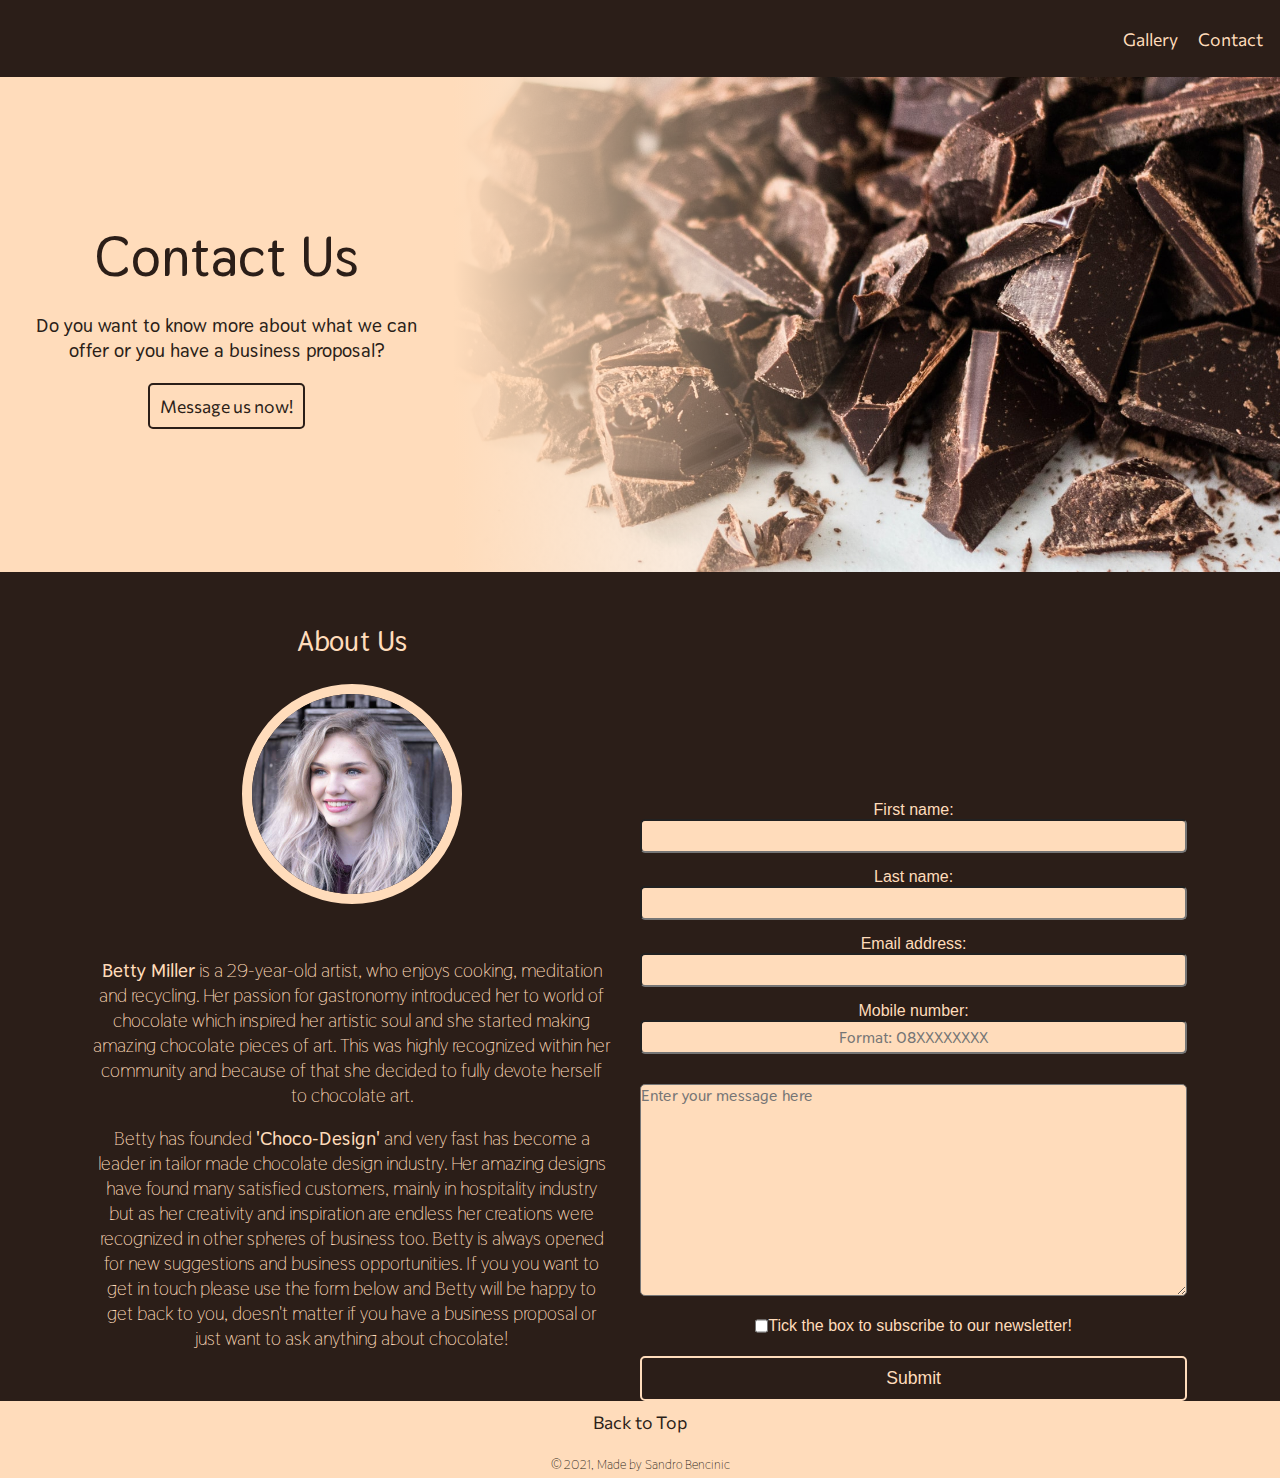
==== commit 42639ef2: "remove action and method attributes from form" ====
--- a/contact.html
+++ b/contact.html
@@ -4,7 +4,8 @@
         <meta charset="UTF-8">
         <meta name="viewport" content="width=device-width, initial-scale=1.0">
         <title>Choco-Design</title>
-        <link rel="stylesheet" href="https://use.fontawesome.com/releases/v5.15.1/css/all.css" integrity="sha384-vp86vTRFVJgpjF9jiIGPEEqYqlDwgyBgEF109VFjmqGmIY/Y4HV4d3Gp2irVfcrp"
+        <link rel="stylesheet" href="https://use.fontawesome.com/releases/v5.15.1/css/all.css"
+        integrity="sha384-vp86vTRFVJgpjF9jiIGPEEqYqlDwgyBgEF109VFjmqGmIY/Y4HV4d3Gp2irVfcrp"
         crossorigin="anonymous">
         <link rel="stylesheet" href="assets/css/style.css">
     </head>
@@ -27,9 +28,9 @@
                 <div class="banner-title">
                     <h1>Contact Us</h1>
                     <p>Do you want to know more about what we can offer or you have
-                        a business proposal?
+                       a business proposal?
                     </p>
-                    <a class="btn" href="contact.html#form1"
+                    <a class="btn" href="contact.html#form-section"
                         title="link to contact form">Message us now!
                     </a>
                 </div>
@@ -40,37 +41,38 @@
             </div>
         </section>
         <!-- Content Section -->
-        <section class="content">
+        <section class="content" id="form-section">
             <div class="content-about">
                 <div class="about-info">
                     <h2>About Us</h2>
                     <img class="profile-photo" src="assets/images/contact/betty.jpg"
                         alt="betty miller profile photo">
-                    <article>
+                    <div class="about-text">
                         <p><strong>Betty Miller</strong> is a 29-year-old artist, who
-                            enjoys cooking, meditation and recycling. Her passion for
-                            gastronomy introduced her to world of chocolate which inspred
-                            her artistic soul and she started making amazing chocolate
-                            pieces of art. This was highly recognized withing her community
-                            and because of that she decided to fully devote herself to
-                            chocolate art.
+                           enjoys cooking, meditation and recycling. Her passion for
+                           gastronomy introduced her to world of chocolate which inspired
+                           her artistic soul and she started making amazing chocolate
+                           pieces of art. This was highly recognized within her community
+                           and because of that she decided to fully devote herself to
+                           chocolate art.
                         </p>
                         <br>
                         <p>Betty has founded <strong>'Choco-Design'</strong> and very fast
-                            became leader in tailor made chocolate design industry. Her amazing
-                            designs have found many satisfied customers, mainly in hospitality
-                            industry but as her creativity and inspiration are endless her
-                            creations were recognized in other spheres of business too. Betty is
-                            always opened for new suggestions and business opportunities. If you
-                            you want to get in touch please use the form below and Betty will be
-                            happy to get back to you, doesn't matter if you have a business
-                            proposal or just want to ask anything about chocolate!
+                           has become a leader in tailor made chocolate design industry. Her
+                           amazing designs have found many satisfied customers, mainly in
+                           hospitality industry but as her creativity and inspiration are endless
+                           her creations were recognized in other spheres of business too. Betty
+                           is always opened for new suggestions and business opportunities. If you
+                           you want to get in touch please use the form below and Betty will be
+                           happy to get back to you, doesn't matter if you have a business
+                           proposal or just want to ask anything about chocolate!
                         </p>
-                    </article>
+                    </div>
                 </div>
                 <div class="form-wrapper">
-                    <form class="form" action="https://formdump.codeinstitute.net/"
-                        method="post" target="_blank" name="contact form">
+                    <!-- 'action' & 'method' attributes are removed from the form as data is not
+                    being sent anyway. By clicking submit button form just refreshes itself.  -->
+                    <form class="form" action name="contact form">
                         <div class="form-input">
                             <label for="fname">First name:</label>
                             <input type="text" id="fname" name="fname" required>
@@ -88,7 +90,6 @@
                                 <label for="newsletter">Tick the box to subscribe to our newsletter!</label>
                             </div>
                             <button class="btn" type="submit">Submit</button>
-                            <input type="reset" class="btn">
                         </div>
                     </form>
                 </div>
@@ -96,7 +97,7 @@
         </section>
         <!-- FOOTER -->
         <footer>
-            <a href="gallery.html#top" title="link to top of this page">Back to Top</a>
+            <a href="contact.html#top" title="link to top of this page">Back to Top</a>
             <div>
                 <a href="https://www.facebook.com/" target="_blank" title="link to facebook page">
                     <i class="fab fa-facebook-square"></i>
--- a/assets/css/style.css
+++ b/assets/css/style.css
@@ -285,7 +285,7 @@
     margin-bottom: 50px;
 }
 
-.content article {
+.content .about-text {
     width: 90%;
     margin: auto;
 }
@@ -416,207 +416,204 @@
     .gallery-photo:nth-of-type(12) {
         display: block;
     }
-    #email2 {
-        width: 310px;
-    }
+}
 
     /* ---------------- ## Desktop ## */
 
-    @media only screen and (min-width: 1200px) {
-
-        /* general styles */
-
-        h1 {
-            font-size: 3.5rem;
-        }
-
-        h3 {
-            font-size: 3rem;
-        }
-
-        p {
-            font-size: 1.2rem;
-        }
-
-        .banner {
-            height: 50vh;
-            display: -webkit-box;
-            display: -ms-flexbox;
-            display: flex;
-            -webkit-box-orient: horizontal;
-            -webkit-box-direction: normal;
-                -ms-flex-direction: row;
-                    flex-direction: row;
-        }
-
-        .banner-title-wrapper {
-            display: -webkit-box;
-            display: -ms-flexbox;
-            display: flex;
-        }
-
-        .banner-bg {
-            width: 100%;
-            height: auto;
-        }
-
-        .banner-bg-gradient {
-            background-image: -webkit-gradient(linear, left top, right top, from(#FFDCBB), to(rgba(255, 220, 203, 0)));
-            background-image: -o-linear-gradient(left, #FFDCBB, rgba(255, 220, 203, 0));
-            background-image: linear-gradient(90deg, #FFDCBB, rgba(255, 220, 203, 0));
-            height: 100%;
-            width: 50%;
-            left: 0;
-        }
-
-        .banner-bg-logo {
-            width: 374px;
-            height: 216px;
-        }
-
-        /* index.html */
-
-        .content>p {
-            width: 35%;
-            margin: 0 auto;
-        }
-
-        .dot {
-            display: none;
-        }
-
-        .content-item-wrapper {
-            display: -webkit-box;
-            display: -ms-flexbox;
-            display: flex;
-        }
-
-        .content-item {
-            background-color: #FFDCBB;
-            color: #2B1E18;
-            position: relative;
-            margin: 50px auto;
-            width: 25vw;
-            height: 35vh;
-        }
-
-        .content-item .fix-center {
-            position: absolute;
-            height: -webkit-fit-content;
-            height: -moz-fit-content;
-            height: fit-content;
-            -webkit-transition: 0.2s;
-            -o-transition: 0.2s;
-            transition: 0.2s;
-        }
-
-        .content-item .fix-center:hover {
-            -webkit-transform: scale(1.1);
-                -ms-transform: scale(1.1);
-                    transform: scale(1.1);
-            font-weight: 800;
-        }
-
-        .content-item h3 {
-            margin-top: 0;
-        }
-
-        .content-item * {
-            width: 90%;
-            margin: auto;
-        }
-
-        /* gallery.html */
-
-        .gallery-thumb-wrapper {
-            display: -webkit-box;
-            display: -ms-flexbox;
-            display: flex;
-            -webkit-box-pack: justify;
-                -ms-flex-pack: justify;
-                    justify-content: space-between;
-            width: 910px;
-            margin: 0 auto;
-        }
-
-        .gallery-thumb-bg {
-            background-color: #FFDCBB;
-            height: 280px;
-            width: 290px;
-            margin-top: 50px;
-        }
-
-        .gallery-thumb {
-            display: inline-block;
-            height: 200px;
-            margin-top: 20px;
-            -webkit-transition: 0.2s;
-            -o-transition: 0.2s;
-            transition: 0.2s;
-        }
-
-        .gallery-thumb:hover {
-            -webkit-transform: scale(1.05);
-                -ms-transform: scale(1.05);
-                    transform: scale(1.05);
-        }
-
-        .gallery-thumb-title {
-            color: #2B1E18;
-            font-weight: 800;
-            margin-top: 16px;
-        }
-
-        .badge {
-            background-color: #2B1E18;
-            color: #FFDCBB;
-            font-size: 0.9rem;
-            font-weight: 800;
-            border-radius: 10%;
-            padding: 0 4px;
-        }
-
-        .gallery-menu-link {
-            display: block;
-        }
-
-        .gallery-menu-link:last-of-type {
-            margin-bottom: 50px;
-        }
-
-        .gallery-menu-link a {
-            color: #FFDCBB;
-            font-size: 0.6rem;
-        }
-
-        /* contact.html */
-
-        .content-about {
-            display: -webkit-box;
-            display: -ms-flexbox;
-            display: flex;
-        }
-
-        .about-info {
-            width: 50%;
-            padding-bottom: 50px;
-        }
-
-        .form-wrapper {
-            width: 50%;
-            position: relative;
-        }
-
-        .form {
-            position: absolute;
-            bottom: 0;
-            margin: 0 auto;
-            width: 95%;
-        }
-        
-        .hr-contact {
-            display: block;
-            margin-top: 50px;
-        }
+@media only screen and (min-width: 1200px) {
+
+    /* general styles */
+
+    h1 {
+        font-size: 3.5rem;
+    }
+
+    h3 {
+        font-size: 3rem;
+    }
+
+    p {
+        font-size: 1.2rem;
+    }
+
+    .banner {
+        height: 55vh;
+        display: -webkit-box;
+        display: -ms-flexbox;
+        display: flex;
+        -webkit-box-orient: horizontal;
+        -webkit-box-direction: normal;
+            -ms-flex-direction: row;
+                flex-direction: row;
+    }
+
+    .banner-title-wrapper {
+        display: -webkit-box;
+        display: -ms-flexbox;
+        display: flex;
+    }
+
+    .banner-bg {
+        width: 100%;
+        height: auto;
+    }
+
+    .banner-bg-gradient {
+        background-image: -webkit-gradient(linear, left top, right top, from(#FFDCBB), to(rgba(255, 220, 203, 0)));
+        background-image: -o-linear-gradient(left, #FFDCBB, rgba(255, 220, 203, 0));
+        background-image: linear-gradient(90deg, #FFDCBB, rgba(255, 220, 203, 0));
+        height: 100%;
+        width: 50%;
+        left: 0;
+    }
+
+    .banner-bg-logo {
+        width: 374px;
+        height: 216px;
+    }
+
+    /* index.html */
+
+    .content>p {
+        width: 35%;
+        margin: 0 auto;
+    }
+
+    .dot {
+        display: none;
+    }
+
+    .content-item-wrapper {
+        display: -webkit-box;
+        display: -ms-flexbox;
+        display: flex;
+    }
+
+    .content-item {
+        background-color: #FFDCBB;
+        color: #2B1E18;
+        position: relative;
+        margin: 50px auto;
+        width: 25vw;
+        height: 35vh;
+    }
+
+    .content-item .fix-center {
+        position: absolute;
+        height: -webkit-fit-content;
+        height: -moz-fit-content;
+        height: fit-content;
+        -webkit-transition: 0.2s;
+        -o-transition: 0.2s;
+        transition: 0.2s;
+    }
+
+    .content-item .fix-center:hover {
+        -webkit-transform: scale(1.1);
+            -ms-transform: scale(1.1);
+                transform: scale(1.1);
+        font-weight: 800;
+    }
+
+    .content-item h3 {
+        margin-top: 0;
+    }
+
+    .content-item * {
+        width: 90%;
+        margin: auto;
+    }
+
+    /* gallery.html */
+
+    .gallery-thumb-wrapper {
+        display: -webkit-box;
+        display: -ms-flexbox;
+        display: flex;
+        -webkit-box-pack: justify;
+            -ms-flex-pack: justify;
+                justify-content: space-between;
+        width: 910px;
+        margin: 0 auto;
+    }
+
+    .gallery-thumb-bg {
+        background-color: #FFDCBB;
+        height: 280px;
+        width: 290px;
+        margin-top: 50px;
+    }
+
+    .gallery-thumb {
+        display: inline-block;
+        height: 200px;
+        margin-top: 20px;
+        -webkit-transition: 0.2s;
+        -o-transition: 0.2s;
+        transition: 0.2s;
+    }
+
+    .gallery-thumb:hover {
+        -webkit-transform: scale(1.05);
+            -ms-transform: scale(1.05);
+                transform: scale(1.05);
+    }
+
+    .gallery-thumb-title {
+        color: #2B1E18;
+        font-weight: 800;
+        margin-top: 16px;
+    }
+
+    .badge {
+        background-color: #2B1E18;
+        color: #FFDCBB;
+        font-size: 0.9rem;
+        font-weight: 800;
+        border-radius: 10%;
+        padding: 0 4px;
+    }
+
+    .gallery-menu-link {
+        display: block;
+    }
+
+    .gallery-menu-link:last-of-type {
+        margin-bottom: 50px;
+    }
+
+    .gallery-menu-link a {
+        color: #FFDCBB;
+        font-size: 0.6rem;
+    }
+
+    /* contact.html */
+
+    .content-about {
+        display: -webkit-box;
+        display: -ms-flexbox;
+        display: flex;
+    }
+
+    .about-info {
+        width: 50%;
+        padding-bottom: 50px;
+    }
+
+    .form-wrapper {
+        width: 50%;
+        position: relative;
+    }
+
+    .form {
+        position: absolute;
+        bottom: 0;
+        margin: 0 auto;
+        width: 95%;
+    }
+    
+    .hr-contact {
+        display: block;
+        margin-top: 50px;
     }
 }